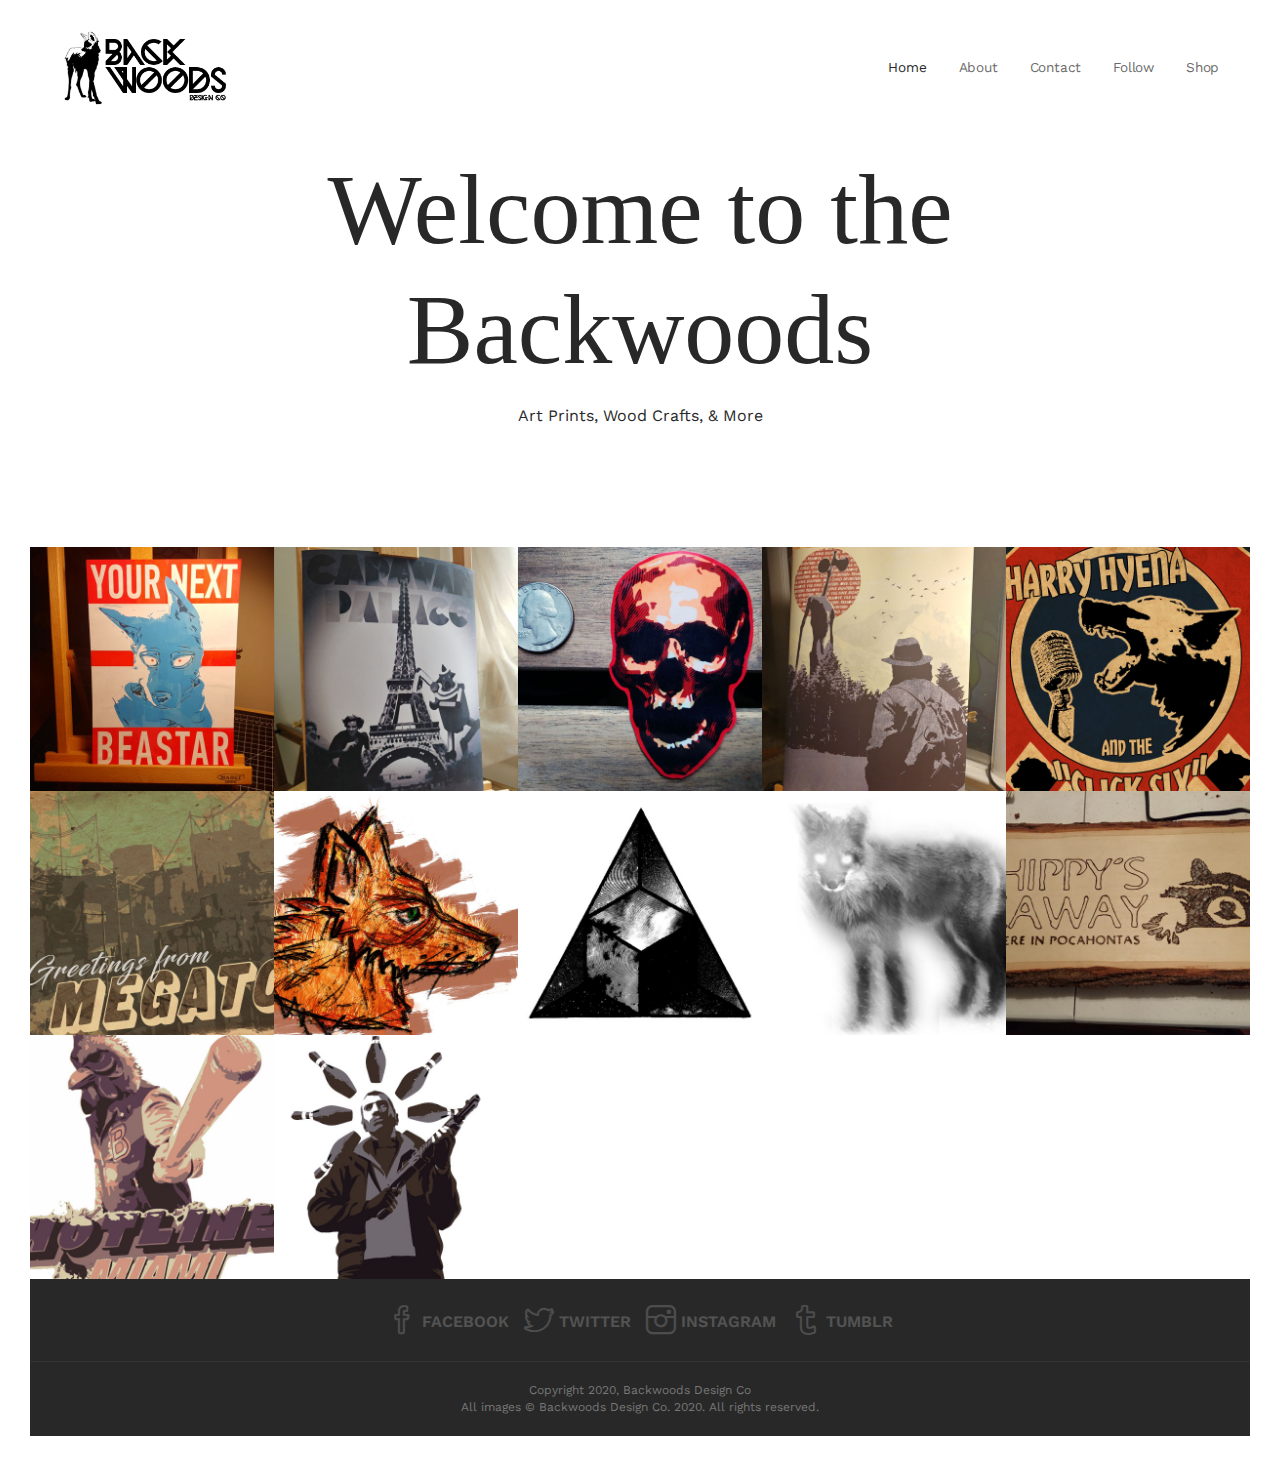
==== index.html @ 0b01169c "First Update" ====
<!DOCTYPE html>
<html lang="en-US">
  <head>
    <meta charset="UTF-8">
    <meta name="viewport" content="width=device-width, initial-scale=1.0" />
    <title>Backwoods Design Co</title>
    <link rel="stylesheet" href="css/components.css">
    <link rel="stylesheet" href="css/icons.css">
    <link rel="stylesheet" href="css/responsee.css">
    <link rel="stylesheet" href="owl-carousel/owl.carousel.css">
    <link rel="stylesheet" href="owl-carousel/owl.theme.css">
    <link rel="stylesheet" href="css/lightcase.css">
    <!-- CUSTOM STYLE -->      
    <link rel="stylesheet" href="css/template-style.css">
    <link href="https://fonts.googleapis.com/css?family=Work+Sans:100,400,600,900&subset=latin-ext" rel="stylesheet"> 
    <script type="text/javascript" src="js/jquery-1.8.3.min.js"></script>
    <script type="text/javascript" src="js/jquery-ui.min.js"></script>      
  </head>

  <body class="size-1140">
  	
    <div id="page-wrapper">
      <!-- HEADER -->
      <header role="banner" class="position-absolute margin-top-30 margin-m-top-0 margin-s-top-0">    
        <!-- Top Navigation -->
        <nav class="background-transparent background-transparent-hightlight full-width sticky">
          <div class="s-12 l-2">
            <a href="index.html" class="logo">
              <!-- Logo version before sticky nav -->
              <img src="img/logo-dark.png" alt="BackwoodsLogo" class="logo-before">
              <!-- Logo version after sticky nav -->
              <img class="logo-after" src="img/logo-dark.png" alt="">
            </a>
          </div>
          <div class="s-12 l-10">
            <div class="top-nav right">
              <p class="nav-text"></p>
              <ul class="right chevron">
                <li><a href="index.html">Home</a></li>
                <li><a href="about-us.html">About</a></li>             
                <li><a href="contact.html">Contact</a></li>
				 <li><a href="https://www.instagram.com/intothebackwood/">Follow</a></li>
				 <li><a href="https://www.etsy.com/shop/intothebackwood">Shop</a></li>
              </ul>
            </div>
          </div>  
        </nav>
      </header>
      
      <!-- MAIN -->
      <main role="main">
        <!-- Content -->
        <article>
          <header class="section background-white">
            <div class="line text-center">
              <h1 class="text-dark text-s-size-30 text-m-size-40 text-l-size-headline text-thin text-line-height-1">Welcome to the Backwoods</h1>
              <p class="margin-bottom-0 text-size-16 text-dark">Art Prints, Wood Crafts, & More <br></p>
            </div>  
          </header>
          <div class="background-white full-width"> 
            <div class="s-12 m-6 l-five">
              <a class="image-with-hover-overlay image-hover-zoom" href="/" title="Portfolio Image">
                <div class="image-hover-overlay background-primary"> 
                  <div class="image-hover-overlay-content text-center padding-2x">
                    <h3 class="text-white text-size-20 margin-bottom-10">Legosi For Beastar</h3>
                    <p class="text-white text-size-14 margin-bottom-20">Completed after I started reading the beastars manga, this print was based off of the heavily posterized styles of political campaign posters.</p>  
                  </div> 
                </div> 
                <img class="full-img" src="img/portfolio/thumb-01.jpg" alt=""/>
              </a>	
            </div>
            <div class="s-12 m-6 l-five">
              <a class="image-with-hover-overlay image-hover-zoom" href="/" title="Portfolio Image">
                <div class="image-hover-overlay background-primary"> 
                  <div class="image-hover-overlay-content text-center padding-2x">
                    <h3 class="text-white text-size-20 margin-bottom-10">Running From The Robot</h3>
                    <p class="text-white text-size-14 margin-bottom-20">Created after seeing Caravan Palace live in Chicago.</p>  
                  </div> 
                </div> 
                <img class="full-img" src="img/portfolio/thumb-02.jpg" alt=""/>
              </a>	
            </div>
            <div class="s-12 m-6 l-five">
              <a class="image-with-hover-overlay image-hover-zoom" href="/" title="Portfolio Image">
                <div class="image-hover-overlay background-primary"> 
                  <div class="image-hover-overlay-content text-center padding-2x">
                    <h3 class="text-white text-size-20 margin-bottom-10">Zed The Dead Red Skeleton Head</h3>
                    <p class="text-white text-size-14 margin-bottom-20">The rhymes really hurt. A combination of linocut and posterized styles.</p>                  
                  </div> 
                </div> 
                <img class="full-img" src="img/portfolio/thumb-03.jpg" alt=""/>
              </a>	
            </div>
            <div class="s-12 m-6 l-five">
              <a class="image-with-hover-overlay image-hover-zoom" href="/" title="Portfolio Image">
                <div class="image-hover-overlay background-primary"> 
                  <div class="image-hover-overlay-content text-center padding-2x">
                    <h3 class="text-white text-size-20 margin-bottom-10">An Unforunate Encounter</h3>
                    <p class="text-white text-size-14 margin-bottom-20">After seeing a post about Sirenhead, I dove into the lore that the fans had created around him.</p>  
                  </div> 
                </div> 
                <img class="full-img" src="img/portfolio/thumb-04.jpg" alt=""/>
              </a>	
            </div>
            <div class="s-12 m-6 l-five">
              <a class="image-with-hover-overlay image-hover-zoom" href="/" title="Portfolio Image">
                <div class="image-hover-overlay background-primary"> 
                  <div class="image-hover-overlay-content text-center padding-2x">
                    <h3 class="text-white text-size-20 margin-bottom-10">Harry Hyena Poster</h3>
                    <p class="text-white text-size-14 margin-bottom-20">Based on a fictional band from a comic, this poster advertises Harry and the boys.</p>  
                  </div> 
                </div> 
                <img class="full-img" src="img/portfolio/thumb-05.jpg" alt=""/>
              </a>	
            </div>
            <div class="s-12 m-6 l-five">
              <a class="image-with-hover-overlay image-hover-zoom" href="/" title="Portfolio Image">
                <div class="image-hover-overlay background-primary"> 
                  <div class="image-hover-overlay-content text-center padding-2x">
                    <h3 class="text-white text-size-20 margin-bottom-10">Fallout Postcard Series</h3>
                    <p class="text-white text-size-14 margin-bottom-20">A series of post cards based around locations in Fallout 3.</p>  
                  </div> 
                </div> 
                <img class="full-img" src="img/portfolio/thumb-06.jpg" alt=""/>
              </a>	
            </div>
            <div class="s-12 m-6 l-five">
              <a class="image-with-hover-overlay image-hover-zoom" href="/" title="Portfolio Image">
                <div class="image-hover-overlay background-primary"> 
                  <div class="image-hover-overlay-content text-center padding-2x">
                    <h3 class="text-white text-size-20 margin-bottom-10">Painted Fox</h3>
                    <p class="text-white text-size-14 margin-bottom-20">An experimental piece done with digital brushes in photoshop.</p>  
                  </div> 
                </div> 
                <img class="full-img" src="img/portfolio/thumb-07.jpg" alt=""/>
              </a>	
            </div>
            <div class="s-12 m-6 l-five">
              <a class="image-with-hover-overlay image-hover-zoom" href="/" title="Portfolio Image">
                <div class="image-hover-overlay background-primary"> 
                  <div class="image-hover-overlay-content text-center padding-2x">
                    <h3 class="text-white text-size-20 margin-bottom-10">Gate To The Galaxy</h3>
                    <p class="text-white text-size-14 margin-bottom-20">An experimental piece that was more of a project to test out different digital effects.</p>  
                  </div> 
                </div> 
                <img class="full-img" src="img/portfolio/thumb-08.jpg" alt=""/>
              </a>	
            </div>
            <div class="s-12 m-6 l-five">
              <a class="image-with-hover-overlay image-hover-zoom" href="/" title="Portfolio Image">
                <div class="image-hover-overlay background-primary"> 
                  <div class="image-hover-overlay-content text-center padding-2x">
                    <h3 class="text-white text-size-20 margin-bottom-10">The Watcher</h3>
                    <p class="text-white text-size-14 margin-bottom-20">A double exposure print created with the most mischevious of canids.</p>  
                  </div> 
                </div> 
                <img class="full-img" src="img/portfolio/thumb-09.jpg" alt=""/>
              </a>	
            </div>
            <div class="s-12 m-6 l-five">
              <a class="image-with-hover-overlay image-hover-zoom" href="/" title="Portfolio Image">
                <div class="image-hover-overlay background-primary"> 
                  <div class="image-hover-overlay-content text-center padding-2x">
                    <h3 class="text-white text-size-20 margin-bottom-10">Shippy's Hideaway</h3>
                    <p class="text-white text-size-14 margin-bottom-20">Woodburning, bark paneling, and a cute raccoon.</p>  
                  </div> 
                </div> 
                <img class="full-img" src="img/portfolio/thumb-10.jpg" alt=""/>
              </a>	
            </div>
            <div class="s-12 m-6 l-five">
              <a class="image-with-hover-overlay image-hover-zoom" href="/" title="Portfolio Image">
                <div class="image-hover-overlay background-primary"> 
                  <div class="image-hover-overlay-content text-center padding-2x">
                    <h3 class="text-white text-size-20 margin-bottom-10">Hotline Miami Project</h3>
                    <p class="text-white text-size-14 margin-bottom-20">This is a WIP.</p>  
                  </div> 
                </div> 
                <img class="full-img" src="img/portfolio/thumb-11.jpg" alt=""/>
              </a>	
            </div>
            <div class="s-12 m-6 l-five">
              <a class="image-with-hover-overlay image-hover-zoom" href="/" title="Portfolio Image">
                <div class="image-hover-overlay background-primary"> 
                  <div class="image-hover-overlay-content text-center padding-2x">
                    <h3 class="text-white text-size-20 margin-bottom-10">Cousin Niko</h3>
                    <p class="text-white text-size-14 margin-bottom-20">Originally created as an avatar for a friend.</p>  
                  </div> 
                </div> 
                <img class="full-img" src="img/portfolio/thumb-12.jpg" alt=""/>
              </a>	
            </div>
			  <!--
            <div class="s-12 m-6 l-five">
              <a class="image-with-hover-overlay image-hover-zoom" href="/" title="Portfolio Image">
                <div class="image-hover-overlay background-primary"> 
                  <div class="image-hover-overlay-content text-center padding-2x">
                    <h3 class="text-white text-size-20 margin-bottom-10">Reference Title</h3>
                    <p class="text-white text-size-14 margin-bottom-20">Duis autem vel eum iriure dolor in hendrerit in vulputate velit esse molestie. Lorem ipsum dolor sit amet, consectetuer adipiscing elit, sed diam nonummy nibh euismod.</p>  
                  </div> 
                </div> 
                <img class="full-img" src="img/portfolio/thumb-01.jpg" alt=""/>
              </a>	
            </div>
            <div class="s-12 m-6 l-five">
              <a class="image-with-hover-overlay image-hover-zoom" href="/" title="Portfolio Image">
                <div class="image-hover-overlay background-primary"> 
                  <div class="image-hover-overlay-content text-center padding-2x">
                    <h3 class="text-white text-size-20 margin-bottom-10">Reference Title</h3>
                    <p class="text-white text-size-14 margin-bottom-20">Duis autem vel eum iriure dolor in hendrerit in vulputate velit esse molestie. Lorem ipsum dolor sit amet, consectetuer adipiscing elit, sed diam nonummy nibh euismod.</p>  
                  </div> 
                </div> 
                <img class="full-img" src="img/portfolio/thumb-02.jpg" alt=""/>
              </a>	
            </div>
            <div class="s-12 m-6 l-five">
              <a class="image-with-hover-overlay image-hover-zoom" href="/" title="Portfolio Image">
                <div class="image-hover-overlay background-primary"> 
                  <div class="image-hover-overlay-content text-center padding-2x">
                    <h3 class="text-white text-size-20 margin-bottom-10">Reference Title</h3>
                    <p class="text-white text-size-14 margin-bottom-20">Duis autem vel eum iriure dolor in hendrerit in vulputate velit esse molestie. Lorem ipsum dolor sit amet, consectetuer adipiscing elit, sed diam nonummy nibh euismod.</p>  
                  </div> 
                </div> 
                <img class="full-img" src="img/portfolio/thumb-03.jpg" alt=""/>
              </a>	
            </div> -->
          </div>  
        </article>
      </main>
      
      <!-- FOOTER -->
      <footer>
        <!-- Contact Us -->
		  <div class="background-dark padding text-center footer-social">
          <a class="margin-right-10" target="_blank" href="https://www.facebook.com/intothebackwood"><i class="icon-sli-social-facebook text-size-30"></i> <span class="text-strong text-white hide-s hide-m">FACEBOOK</span></a>
          <a class="margin-right-10" target="_blank" href="https://twitter.com/intothebackwood"><i class="icon-sli-social-twitter text-size-30"></i> <span class="text-strong text-white hide-s hide-m">TWITTER</span></a>
          <a class="margin-right-10" target="_blank" href="https://www.instagram.com/intothebackwood/"><i class="icon-sli-social-instagram text-size-30"></i> <span class="text-strong text-white hide-s hide-m">INSTAGRAM</span></a>
          <a target="_blank" href="https://intothebackwood.tumblr.com/"><i class="icon-sli-social-tumblr text-size-30"></i> <span class="text-strong text-white hide-s hide-m">TUMBLR</span></a>                                                                         
        </div>
        <!-- Main Footer -->
        
        <hr class="break margin-top-bottom-0" style="border-color: rgba(0, 0, 0, 0.80);">
        
        <!-- Bottom Footer -->
        <section class="padding background-dark full-width">
          <div class="text-center">
            <p class="text-size-12">Copyright 2020, Backwoods Design Co</p>
            <p class="text-size-12">All images © Backwoods Design Co. 2020. All rights reserved.</p>
          </div>
        </section>
      </footer>
    </div>
    <script type="text/javascript" src="js/responsee.js"></script>
    <script type="text/javascript" src="js/jquery.events.touch.js"></script>
    <script type="text/javascript" src="owl-carousel/owl.carousel.js"></script>
    <script type="text/javascript" src="js/template-scripts.js"></script> 
  </body>
</html>
---- css/components.css ----
/*
 * Components CSS - v5 - 2016-07-08
 * https://www.myresponsee.com
 * Copyright 2018, Vision Design - graphic zoo
 * Free to use under the MIT license.
*/
/* Tabs */
.tab-item {
  background: none repeat scroll 0 0 #fff;
  display: none;
  padding: 1.25rem 0;
}
.tab-item.tab-active {
  display: block;
}
.tab-content > .tab-label {
  display: none;
}
.tab-nav > .tab-label {
  float:left;
}
a.tab-label, a.tab-label:link, a.tab-label:visited, a.tab-label:hover {
  background: none repeat scroll 0 0 #262626;
  color: #fff;
  margin-right: 1px;
  padding: 0.625rem 1.25rem;
  transition: background 0.20s linear 0s;
  -o-transition: background 0.20s linear 0s;
  -ms-transition: background 0.20s linear 0s;
  -moz-transition: background 0.20s linear 0s;
  -webkit-transition: background 0.20s linear 0s;
}
a.tab-label:hover,a.tab-label.active-btn {
  background: none repeat scroll 0 0 #999;
}
.tab-label.active-btn {
  cursor: default;
}
.tab-content {
  text-align: left;
}
@media screen and (max-width:768px) {    
  .tab-nav > .tab-label {
    margin: 0.5px 0;
    width: 100%;
  }
}
/* Custom forms */
form.customform input, form.customform select, form.customform textarea, form.customform button {
 font-size:0.9rem;
 font-family:inherit;
 margin-bottom:1.25rem;
} 
form.customform input, form.customform select {height: 2.7rem;}
form.customform input, form.customform textarea, form.customform select { 
 background: none repeat scroll 0 0 #F5F5F5;
 transition: background 0.20s linear 0s;
 -o-transition: background 0.20s linear 0s;
 -ms-transition: background 0.20s linear 0s;
 -moz-transition: background 0.20s linear 0s;
 -webkit-transition: background 0.20s linear 0s;
}
form.customform input:hover, form.customform textarea:hover, form.customform select:hover, form.customform input:focus, form.customform textarea:focus, form.customform select:focus {background: none repeat scroll 0 0 #fff;}
form.customform input, form.customform textarea, form.customform select {
 background: none repeat scroll 0 0 #F5F5F5;
 border: 1px solid #E0E0E0;
 padding: 0.625rem;
 width: 100%;
}
form.customform input[type="file"] {
 border: 1px solid #E0E0E0;
 height: auto;
 max-height: 2.7rem;
 min-height: 2.7rem;
 padding: 0.4rem;
 width: 100%;
}
form.customform input[type="radio"], form.customform input[type="checkbox"] {
 margin-right: 0.625rem;
 width:auto;
 padding:0;
 height:auto;
}
form.customform option {padding: 0.625rem;}
form.customform select[multiple="multiple"] {height: auto;}
form.customform button {
 width: 100%;
 background: none repeat scroll 0 0 #152732;
 border: 0 none;
 color: #fff;
 height: 2.7rem;
 padding: 0.625rem;
 cursor:pointer;
 width: 100%;
 transition: background 0.20s linear 0s;
 -o-transition: background 0.20s linear 0s;
 -ms-transition: background 0.20s linear 0s;
 -moz-transition: background 0.20s linear 0s;
 -webkit-transition: background 0.20s linear 0s;
}
/* Tooltip */
a.tooltip-container,.tooltip-container {
  border-bottom:1px dotted;
  border-bottom-color: color;
  cursor: help;
  font-weight: 600;
}
a .tooltip-content,.tooltip-content {
  background: #152732 none repeat scroll 0 0;
  color: #fff!important;
  border-radius: 3px;
  display: none;
  font-size: 0.8rem;
  font-weight: normal;
  line-height: 1.3rem;
  margin-top: -1.25rem;
  max-width: 300px;
  padding: 0.625rem;
  position: absolute;
  z-index: 10;
}
.tooltip-content::after {
  border-left: 9px solid transparent;
  border-right: 9px solid transparent;
  border-top: 7px solid #152732;
  bottom: -5px;
  clear: both;
  content: "";
  height: 0;
  left: 50%;
  margin-left: -5px;
  position: absolute;
  width: 0;
}
a.tooltip-content.tooltip-bottom,.tooltip-content.tooltip-bottom {
  margin-top: 1.25rem;
}
.tooltip-content.tooltip-bottom::after {
  border-left: 9px solid transparent;
  border-right: 9px solid transparent;
  border-top: 0;
  border-bottom: 7px solid #152732;
  top: -5px;
}
/* Buttons */
.button,a.button,a.button:link,a.button:active,a.button:visited {
  background: #777 none repeat scroll 0 0;
  border: 0;
  color: #fff;
  cursor: pointer;
  display: inline-block;
  font-size: 0.85rem;
  padding: 0.825rem 1rem;
  text-align: center;
  transition: all 0.20s linear 0s;
  -o-transition: all 0.20s linear 0s;
  -ms-transition: all 0.20s linear 0s;
  -moz-transition: all 0.20s linear 0s;
  -webkit-transition: all 0.20s linear 0s;
}
.button.rounded-btn {
  border-radius: 4px;
}
.button.rounded-full-btn {
  border-radius: 100px;
}
.button:hover {box-shadow: 0 0 10px 100px rgba(255,255,255,0.15) inset;}
.button.secondary-btn,a.button.secondary-btn,a.button.secondary-btn:link,a.button.secondary-btn:active,a.button.secondary-btn:visited {
  background: #444 none repeat scroll 0 0;
}
.button.cancel-btn,a.button.cancel-btn,a.button.cancel-btn:link,a.button.cancel-btn:active,a.button.cancel-btn:visited {
  background: #dc003a none repeat scroll 0 0;
}
.button.submit-btn,a.button.submit-btn,a.button.submit-btn:link,a.button.submit-btn:active,a.button.submit-btn:visited {
  background: #b4bf04 none repeat scroll 0 0;
}
.button.reload-btn,a.button.reload-btn,a.button.reload-btn:link,a.button.reload-btn:active,a.button.reload-btn:visited {
  background: #ff9800 none repeat scroll 0 0;
}
.button.disabled-btn {
  cursor: not-allowed!important;
  opacity: 0.2;
}
.button i {
  background: rgba(0, 0, 0, 0.1) none repeat scroll 0 0;
  border-radius: 27px;
  color: #fff!important;
  display: inline-block;
  font-size: 0.8rem;
  height: 27px;
  line-height: 27px;
  margin-right: 5px;
  width: 27px;
  transition: all 0.20s linear 0s;
  -o-transition: all 0.20s linear 0s;
  -ms-transition: all 0.20s linear 0s;
  -moz-transition: all 0.20s linear 0s;
  -webkit-transition: all 0.20s linear 0s;
}
.button:hover > i {
  background: rgba(0, 0, 0, 0.06) none repeat scroll 0 0;
}
---- css/icons.css ----
/* Icon font - MFG labs */
@font-face {
  font-family: 'mfg';
    src: url('../font/mfglabsiconset-webfont.eot');
    src: url('../font/mfglabsiconset-webfont.svg#mfg_labs_iconsetregular') format('svg'),
   		   url('../font/mfglabsiconset-webfont.eot?#iefix') format('embedded-opentype'),
         url('../font/mfglabsiconset-webfont.woff') format('woff'),
         url('../font/mfglabsiconset-webfont.ttf') format('truetype');
    font-weight: normal;
    font-style: normal;
}

.icon-cloud,
.icon-at,
.icon-plus,
.icon-minus,
.icon-arrow_up,
.icon-arrow_down,
.icon-arrow_right,
.icon-arrow_left,
.icon-chevron_down,
.icon-chevron_up,
.icon-chevron_right,
.icon-chevron_left,
.icon-reorder,
.icon-list,
.icon-reorder_square,
.icon-reorder_square_line,
.icon-coverflow,
.icon-coverflow_line,
.icon-pause,
.icon-play,
.icon-step_forward,
.icon-step_backward,
.icon-fast_forward,
.icon-fast_backward,
.icon-cloud_upload,
.icon-cloud_download,
.icon-data_science,
.icon-data_science_black,
.icon-globe,
.icon-globe_black,
.icon-math_ico,
.icon-math,
.icon-math_black,
.icon-paperplane_ico,
.icon-paperplane,
.icon-paperplane_black,
.icon-color_balance,
.icon-star,
.icon-star_half,
.icon-star_empty,
.icon-star_half_empty,
.icon-reload,
.icon-heart,
.icon-heart_broken,
.icon-hashtag,
.icon-reply,
.icon-retweet,
.icon-signin,
.icon-signout,
.icon-download,
.icon-upload,
.icon-placepin,
.icon-display_screen,
.icon-tablet,
.icon-smartphone,
.icon-connected_object,
.icon-lock,
.icon-unlock,
.icon-camera,
.icon-isight,
.icon-video_camera,
.icon-random,
.icon-message,
.icon-discussion,
.icon-calendar,
.icon-ringbell,
.icon-movie,
.icon-mail,
.icon-pen,
.icon-settings,
.icon-measure,
.icon-vector,
.icon-vector_pen,
.icon-mute_on,
.icon-mute_off,
.icon-home,
.icon-sheet,
.icon-arrow_big_right,
.icon-arrow_big_left,
.icon-arrow_big_down,
.icon-arrow_big_up,
.icon-dribbble_circle,
.icon-dribbble,
.icon-facebook_circle,
.icon-facebook,
.icon-git_circle_alt,
.icon-git_circle,
.icon-git,
.icon-octopus,
.icon-twitter_circle,
.icon-twitter,
.icon-google_plus_circle,
.icon-google_plus,
.icon-linked_in_circle,
.icon-linked_in,
.icon-instagram,
.icon-instagram_circle,
.icon-mfg_icon,
.icon-xing,
.icon-xing_circle,
.icon-mfg_icon_circle,
.icon-user,
.icon-user_male,
.icon-user_female,
.icon-users,
.icon-file_open,
.icon-file_close,
.icon-file_alt,
.icon-file_close_alt,
.icon-attachment,
.icon-check,
.icon-cross_mark,
.icon-cancel_circle,
.icon-check_circle,
.icon-magnifying,
.icon-inbox,
.icon-clock,
.icon-stopwatch,
.icon-hourglass,
.icon-trophy,
.icon-unlock_alt,
.icon-lock_alt,
.icon-arrow_doubled_right,
.icon-arrow_doubled_left,
.icon-arrow_doubled_down,
.icon-arrow_doubled_up,
.icon-link,
.icon-warning,
.icon-warning_alt,
.icon-magnifying_plus,
.icon-magnifying_minus,
.icon-white_question,
.icon-black_question,
.icon-stop,
.icon-share,
.icon-eye,
.icon-trash_can,
.icon-hard_drive,
.icon-information_black,
.icon-information_white,
.icon-printer,
.icon-letter,
.icon-soundcloud,
.icon-soundcloud_circle,
.icon-anchor,
.icon-female_sign,
.icon-male_sign,
.icon-joystick,
.icon-high_voltage,
.icon-fire,
.icon-newspaper,
.icon-chart,
.icon-spread,
.icon-spinner_1,
.icon-spinner_2,
.icon-chart_alt,
.icon-label,
.icon-brush,
.icon-refresh,
.icon-node,
.icon-node_2,
.icon-node_3,
.icon-link_2_nodes,
.icon-link_3_nodes,
.icon-link_loop_nodes,
.icon-node_size,
.icon-node_color,
.icon-layout_directed,
.icon-layout_radial,
.icon-layout_hierarchical,
.icon-node_link_direction,
.icon-node_link_short_path,
.icon-node_cluster,
.icon-display_graph,
.icon-node_link_weight,
.icon-more_node_links,
.icon-node_shape,
.icon-node_icon,
.icon-node_text,
.icon-node_link_text,
.icon-node_link_color,
.icon-node_link_shape,
.icon-credit_card,
.icon-disconnect,
.icon-graph,
.icon-new_user {
  font-family: 'mfg';
  font-style: normal;
  font-variant: normal;
  font-weight: normal;
  color:#e3e3e3;
  speak: none; 
  text-transform: none;
  /* Better Font Rendering =========== */
  -webkit-font-smoothing: antialiased;
  -moz-osx-font-smoothing: grayscale;
}
.icon2x {font-size: 2rem;}
.icon3x {font-size: 3rem;}

.icon-cloud:before { content: "\2601"; }
.icon-at:before { content: "\0040"; }
.icon-plus:before { content: "\002B"; }
.icon-minus:before { content: "\2212"; }
.icon-arrow_up:before { content: "\2191"; }
.icon-arrow_down:before { content: "\2193"; }
.icon-arrow_right:before { content: "\2192"; }
.icon-arrow_left:before { content: "\2190"; }
.icon-chevron_down:before { content: "\f004"; }
.icon-chevron_up:before { content: "\f005"; }
.icon-chevron_right:before { content: "\f006"; }
.icon-chevron_left:before { content: "\f007"; }
.icon-reorder:before { content: "\f008"; }
.icon-list:before { content: "\f009"; }
.icon-reorder_square:before { content: "\f00a"; }
.icon-reorder_square_line:before { content: "\f00b"; }
.icon-coverflow:before { content: "\f00c"; }
.icon-coverflow_line:before { content: "\f00d"; }
.icon-pause:before { content: "\f00e"; }
.icon-play:before { content: "\f00f"; }
.icon-step_forward:before { content: "\f010"; }
.icon-step_backward:before { content: "\f011"; }
.icon-fast_forward:before { content: "\f012"; }
.icon-fast_backward:before { content: "\f013"; }
.icon-cloud_upload:before { content: "\f014"; }
.icon-cloud_download:before { content: "\f015"; }
.icon-data_science:before { content: "\f016"; }
.icon-data_science_black:before { content: "\f017"; }
.icon-globe:before { content: "\f018"; }
.icon-globe_black:before { content: "\f019"; }
.icon-math_ico:before { content: "\f01a"; }
.icon-math:before { content: "\f01b"; }
.icon-math_black:before { content: "\f01c"; }
.icon-paperplane_ico:before { content: "\f01d"; }
.icon-paperplane:before { content: "\f01e"; }
.icon-paperplane_black:before { content: "\f01f"; }
.icon-color_balance:before { content: "\f020"; }
.icon-star:before { content: "\2605"; }
.icon-star_half:before { content: "\f022"; }
.icon-star_empty:before { content: "\2606"; }
.icon-star_half_empty:before { content: "\f024"; }
.icon-reload:before { content: "\f025"; }
.icon-heart:before { content: "\2665"; }
.icon-heart_broken:before { content: "\f028"; }
.icon-hashtag:before { content: "\f029"; }
.icon-reply:before { content: "\f02a"; }
.icon-retweet:before { content: "\f02b"; }
.icon-signin:before { content: "\f02c"; }
.icon-signout:before { content: "\f02d"; }
.icon-download:before { content: "\f02e"; }
.icon-upload:before { content: "\f02f"; }
.icon-placepin:before { content: "\f031"; }
.icon-display_screen:before { content: "\f032"; }
.icon-tablet:before { content: "\f033"; }
.icon-smartphone:before { content: "\f034"; }
.icon-connected_object:before { content: "\f035"; }
.icon-lock:before { content: "\F512"; }
.icon-unlock:before { content: "\F513"; }
.icon-camera:before { content: "\F4F7"; }
.icon-isight:before { content: "\f039"; }
.icon-video_camera:before { content: "\f03a"; }
.icon-random:before { content: "\f03b"; }
.icon-message:before { content: "\F4AC"; }
.icon-discussion:before { content: "\f03d"; }
.icon-calendar:before { content: "\F4C5"; }
.icon-ringbell:before { content: "\f03f"; }
.icon-movie:before { content: "\f040"; }
.icon-mail:before { content: "\2709"; }
.icon-pen:before { content: "\270F"; }
.icon-settings:before { content: "\9881"; }
.icon-measure:before { content: "\f044"; }
.icon-vector:before { content: "\f045"; }
.icon-vector_pen:before { content: "\2712"; }
.icon-mute_on:before { content: "\f047"; }
.icon-mute_off:before { content: "\f048"; }
.icon-home:before { content: "\2302"; }
.icon-sheet:before { content: "\f04a"; }
.icon-arrow_big_right:before { content: "\21C9"; }
.icon-arrow_big_left:before { content: "\21C7"; }
.icon-arrow_big_down:before { content: "\21CA"; }
.icon-arrow_big_up:before { content: "\21C8"; }
.icon-dribbble_circle:before { content: "\f04f"; }
.icon-dribbble:before { content: "\f050"; }
.icon-facebook_circle:before { content: "\f051"; }
.icon-facebook:before { content: "\f052"; }
.icon-git_circle_alt:before { content: "\f053"; }
.icon-git_circle:before { content: "\f054"; }
.icon-git:before { content: "\f055"; }
.icon-octopus:before { content: "\f056"; }
.icon-twitter_circle:before { content: "\f057"; }
.icon-twitter:before { content: "\f058"; }
.icon-google_plus_circle:before { content: "\f059"; }
.icon-google_plus:before { content: "\f05a"; }
.icon-linked_in_circle:before { content: "\f05b"; }
.icon-linked_in:before { content: "\f05c"; }
.icon-instagram:before { content: "\f05d"; }
.icon-instagram_circle:before { content: "\f05e"; }
.icon-mfg_icon:before { content: "\f05f"; }
.icon-xing:before { content: "\F532"; }
.icon-xing_circle:before { content: "\F533"; }
.icon-mfg_icon_circle:before { content: "\f060"; }
.icon-user:before { content: "\f061"; }
.icon-user_male:before { content: "\f062"; }
.icon-user_female:before { content: "\f063"; }
.icon-users:before { content: "\f064"; }
.icon-file_open:before { content: "\F4C2"; }
.icon-file_close:before { content: "\f067"; }
.icon-file_alt:before { content: "\f068"; }
.icon-file_close_alt:before { content: "\f069"; }
.icon-attachment:before { content: "\f06a"; }
.icon-check:before { content: "\2713"; }
.icon-cross_mark:before { content: "\274C"; }
.icon-cancel_circle:before { content: "\F06E"; }
.icon-check_circle:before { content: "\f06d"; }
.icon-magnifying:before { content: "\F50D"; }
.icon-inbox:before { content: "\f070"; }
.icon-clock:before { content: "\23F2"; }
.icon-stopwatch:before { content: "\23F1"; }
.icon-hourglass:before { content: "\231B"; }
.icon-trophy:before { content: "\f074"; }
.icon-unlock_alt:before { content: "\F075"; }
.icon-lock_alt:before { content: "\F510"; }
.icon-arrow_doubled_right:before { content: "\21D2"; }
.icon-arrow_doubled_left:before { content: "\21D0"; }
.icon-arrow_doubled_down:before { content: "\21D3"; }
.icon-arrow_doubled_up:before { content: "\21D1"; }
.icon-link:before { content: "\f07B"; }
.icon-warning:before { content: "\2757"; }
.icon-warning_alt:before { content: "\2755"; }
.icon-magnifying_plus:before { content: "\f07E"; }
.icon-magnifying_minus:before { content: "\f07F"; }
.icon-white_question:before { content: "\2754"; }
.icon-black_question:before { content: "\2753"; }
.icon-stop:before { content: "\f080"; }
.icon-share:before { content: "\f081"; }
.icon-eye:before { content: "\f082"; }
.icon-trash_can:before { content: "\f083"; }
.icon-hard_drive:before { content: "\f084"; }
.icon-information_black:before { content: "\f085"; }
.icon-information_white:before { content: "\f086"; }
.icon-printer:before { content: "\f087"; }
.icon-letter:before { content: "\f088"; }
.icon-soundcloud:before { content: "\f089"; }
.icon-soundcloud_circle:before { content: "\f08A"; }
.icon-anchor:before { content: "\2693"; }
.icon-female_sign:before { content: "\2640"; }
.icon-male_sign:before { content: "\2642"; }
.icon-joystick:before { content: "\F514"; }
.icon-high_voltage:before { content: "\26A1"; }
.icon-fire:before { content: "\F525"; }
.icon-newspaper:before { content: "\F4F0"; }
.icon-chart:before { content: "\F526"; }
.icon-spread:before { content: "\F527"; }
.icon-spinner_1:before { content: "\F528"; }
.icon-spinner_2:before { content: "\F529"; }
.icon-chart_alt:before { content: "\F530"; }
.icon-label:before { content: "\F531"; }
.icon-brush:before { content: "\E000"; }
.icon-refresh:before { content: "\E001"; }
.icon-node:before { content: "\E002"; }
.icon-node_2:before { content: "\E003"; }
.icon-node_3:before { content: "\E004"; }
.icon-link_2_nodes:before { content: "\E005"; }
.icon-link_3_nodes:before { content: "\E006"; }
.icon-link_loop_nodes:before { content: "\E007"; }
.icon-node_size:before { content: "\E008"; }
.icon-node_color:before { content: "\E009"; }
.icon-layout_directed:before { content: "\E010"; }
.icon-layout_radial:before { content: "\E011"; }
.icon-layout_hierarchical:before { content: "\E012"; }
.icon-node_link_direction:before { content: "\E013"; }
.icon-node_link_short_path:before { content: "\E014"; }
.icon-node_cluster:before { content: "\E015"; }
.icon-display_graph:before { content: "\E016"; }
.icon-node_link_weight:before { content: "\E017"; }
.icon-more_node_links:before { content: "\E018"; }
.icon-node_shape:before { content: "\E00A"; }
.icon-node_icon:before { content: "\E00B"; }
.icon-node_text:before { content: "\E00C"; }
.icon-node_link_text:before { content: "\E00D"; }
.icon-node_link_color:before { content: "\E00E"; }
.icon-node_link_shape:before { content: "\E00F"; }
.icon-credit_card:before { content: "\F4B3"; }
.icon-disconnect:before { content: "\F534"; }
.icon-graph:before { content: "\F535"; }
.icon-new_user:before { content: "\F536"; }


/* Icon font - Simple Line Icons */
@font-face {
  font-family: 'sli';
  src: url('../font/Simple-Line-Icons.eot?v=2.2.2');
  src: url('../font/Simple-Line-Icons.eot?v=2.2.2#iefix') format('embedded-opentype'), url('../font/Simple-Line-Icons.ttf?v=2.2.2') format('truetype'), url('../font/Simple-Line-Icons.woff2?v=2.2.2') format('woff2'), url('../font/Simple-Line-Icons.woff?v=2.2.2') format('woff'), url('../font/Simple-Line-Icons.svg?v=2.2.2#simple-line-icons') format('svg');
  font-weight: normal;
  font-style: normal;
}

.icon-sli-user,
.icon-sli-people,
.icon-sli-user-female,
.icon-sli-user-follow,
.icon-sli-user-following,
.icon-sli-user-unfollow,
.icon-sli-login,
.icon-sli-logout,
.icon-sli-emotsmile,
.icon-sli-phone,
.icon-sli-call-end,
.icon-sli-call-in,
.icon-sli-call-out,
.icon-sli-map,
.icon-sli-location-pin,
.icon-sli-direction,
.icon-sli-directions,
.icon-sli-compass,
.icon-sli-layers,
.icon-sli-menu,
.icon-sli-list,
.icon-sli-options-vertical,
.icon-sli-options,
.icon-sli-arrow-down,
.icon-sli-arrow-left,
.icon-sli-arrow-right,
.icon-sli-arrow-up,
.icon-sli-arrow-up-circle,
.icon-sli-arrow-left-circle,
.icon-sli-arrow-right-circle,
.icon-sli-arrow-down-circle,
.icon-sli-check,
.icon-sli-clock,
.icon-sli-plus,
.icon-sli-minus,
.icon-sli-close,
.icon-sli-organization,
.icon-sli-trophy,
.icon-sli-screen-smartphone,
.icon-sli-screen-desktop,
.icon-sli-plane,
.icon-sli-notebook,
.icon-sli-mustache,
.icon-sli-mouse,
.icon-sli-magnet,
.icon-sli-energy,
.icon-sli-disc,
.icon-sli-cursor,
.icon-sli-cursor-move,
.icon-sli-crop,
.icon-sli-chemistry,
.icon-sli-speedometer,
.icon-sli-shield,
.icon-sli-screen-tablet,
.icon-sli-magic-wand,
.icon-sli-hourglass,
.icon-sli-graduation,
.icon-sli-ghost,
.icon-sli-game-controller,
.icon-sli-fire,
.icon-sli-eyeglass,
.icon-sli-envelope-open,
.icon-sli-envelope-letter,
.icon-sli-bell,
.icon-sli-badge,
.icon-sli-anchor,
.icon-sli-wallet,
.icon-sli-vector,
.icon-sli-speech,
.icon-sli-puzzle,
.icon-sli-printer,
.icon-sli-present,
.icon-sli-playlist,
.icon-sli-pin,
.icon-sli-picture,
.icon-sli-handbag,
.icon-sli-globe-alt,
.icon-sli-globe,
.icon-sli-folder-alt,
.icon-sli-folder,
.icon-sli-film,
.icon-sli-feed,
.icon-sli-drop,
.icon-sli-drawer,
.icon-sli-docs,
.icon-sli-doc,
.icon-sli-diamond,
.icon-sli-cup,
.icon-sli-calculator,
.icon-sli-bubbles,
.icon-sli-briefcase,
.icon-sli-book-open,
.icon-sli-basket-loaded,
.icon-sli-basket,
.icon-sli-bag,
.icon-sli-action-undo,
.icon-sli-action-redo,
.icon-sli-wrench,
.icon-sli-umbrella,
.icon-sli-trash,
.icon-sli-tag,
.icon-sli-support,
.icon-sli-frame,
.icon-sli-size-fullscreen,
.icon-sli-size-actual,
.icon-sli-shuffle,
.icon-sli-share-alt,
.icon-sli-share,
.icon-sli-rocket,
.icon-sli-question,
.icon-sli-pie-chart,
.icon-sli-pencil,
.icon-sli-note,
.icon-sli-loop,
.icon-sli-home,
.icon-sli-grid,
.icon-sli-graph,
.icon-sli-microphone,
.icon-sli-music-tone-alt,
.icon-sli-music-tone,
.icon-sli-earphones-alt,
.icon-sli-earphones,
.icon-sli-equalizer,
.icon-sli-like,
.icon-sli-dislike,
.icon-sli-control-start,
.icon-sli-control-rewind,
.icon-sli-control-play,
.icon-sli-control-pause,
.icon-sli-control-forward,
.icon-sli-control-end,
.icon-sli-volume-1,
.icon-sli-volume-2,
.icon-sli-volume-off,
.icon-sli-calendar,
.icon-sli-bulb,
.icon-sli-chart,
.icon-sli-ban,
.icon-sli-bubble,
.icon-sli-camrecorder,
.icon-sli-camera,
.icon-sli-cloud-download,
.icon-sli-cloud-upload,
.icon-sli-envelope,
.icon-sli-eye,
.icon-sli-flag,
.icon-sli-heart,
.icon-sli-info,
.icon-sli-key,
.icon-sli-link,
.icon-sli-lock,
.icon-sli-lock-open,
.icon-sli-magnifier,
.icon-sli-magnifier-add,
.icon-sli-magnifier-remove,
.icon-sli-paper-clip,
.icon-sli-paper-plane,
.icon-sli-power,
.icon-sli-refresh,
.icon-sli-reload,
.icon-sli-settings,
.icon-sli-star,
.icon-sli-symbol-female,
.icon-sli-symbol-male,
.icon-sli-target,
.icon-sli-credit-card,
.icon-sli-paypal,
.icon-sli-social-tumblr,
.icon-sli-social-twitter,
.icon-sli-social-facebook,
.icon-sli-social-instagram,
.icon-sli-social-linkedin,
.icon-sli-social-pinterest,
.icon-sli-social-github,
.icon-sli-social-google,
.icon-sli-social-reddit,
.icon-sli-social-skype,
.icon-sli-social-dribbble,
.icon-sli-social-behance,
.icon-sli-social-foursqare,
.icon-sli-social-soundcloud,
.icon-sli-social-spotify,
.icon-sli-social-stumbleupon,
.icon-sli-social-youtube,
.icon-sli-social-dropbox {
  font-family: 'sli';
  font-style: normal;  
  font-variant: normal;
  font-weight: normal;
  color:#e3e3e3;
  speak: none;
  text-transform: none;
  /* Better Font Rendering =========== */
  -webkit-font-smoothing: antialiased;
  -moz-osx-font-smoothing: grayscale;
}
.icon-sli-user:before { content: "\e005"; }
.icon-sli-people:before { content: "\e001"; }
.icon-sli-user-female:before { content: "\e000"; }
.icon-sli-user-follow:before { content: "\e002"; }
.icon-sli-user-following:before { content: "\e003"; }
.icon-sli-user-unfollow:before { content: "\e004"; }
.icon-sli-login:before { content: "\e066"; }
.icon-sli-logout:before { content: "\e065"; }
.icon-sli-emotsmile:before { content: "\e021"; }
.icon-sli-phone:before { content: "\e600"; }
.icon-sli-call-end:before { content: "\e048"; }
.icon-sli-call-in:before { content: "\e047"; }
.icon-sli-call-out:before { content: "\e046"; }
.icon-sli-map:before { content: "\e033"; }
.icon-sli-location-pin:before { content: "\e096"; }
.icon-sli-direction:before { content: "\e042"; }
.icon-sli-directions:before { content: "\e041"; }
.icon-sli-compass:before { content: "\e045"; }
.icon-sli-layers:before { content: "\e034"; }
.icon-sli-menu:before { content: "\e601"; }
.icon-sli-list:before { content: "\e067"; }
.icon-sli-options-vertical:before { content: "\e602"; }
.icon-sli-options:before { content: "\e603"; }
.icon-sli-arrow-down:before { content: "\e604"; }
.icon-sli-arrow-left:before { content: "\e605"; }
.icon-sli-arrow-right:before { content: "\e606"; }
.icon-sli-arrow-up:before { content: "\e607"; }
.icon-sli-arrow-up-circle:before { content: "\e078"; }
.icon-sli-arrow-left-circle:before { content: "\e07a"; }
.icon-sli-arrow-right-circle:before { content: "\e079"; }
.icon-sli-arrow-down-circle:before { content: "\e07b"; }
.icon-sli-check:before { content: "\e080"; }
.icon-sli-clock:before { content: "\e081"; }
.icon-sli-plus:before { content: "\e095"; }
.icon-sli-minus:before { content: "\e615"; }
.icon-sli-close:before { content: "\e082"; }
.icon-sli-organization:before { content: "\e616"; }

.icon-sli-trophy:before { content: "\e006"; }
.icon-sli-screen-smartphone:before { content: "\e010"; }
.icon-sli-screen-desktop:before { content: "\e011"; }
.icon-sli-plane:before { content: "\e012"; }
.icon-sli-notebook:before { content: "\e013"; }
.icon-sli-mustache:before { content: "\e014"; }
.icon-sli-mouse:before { content: "\e015"; }
.icon-sli-magnet:before { content: "\e016"; }
.icon-sli-energy:before { content: "\e020"; }
.icon-sli-disc:before { content: "\e022"; }
.icon-sli-cursor:before { content: "\e06e"; }
.icon-sli-cursor-move:before { content: "\e023"; }
.icon-sli-crop:before { content: "\e024"; }
.icon-sli-chemistry:before { content: "\e026"; }
.icon-sli-speedometer:before { content: "\e007"; }
.icon-sli-shield:before { content: "\e00e"; }
.icon-sli-screen-tablet:before { content: "\e00f"; }
.icon-sli-magic-wand:before { content: "\e017"; }
.icon-sli-hourglass:before { content: "\e018"; }
.icon-sli-graduation:before { content: "\e019"; }
.icon-sli-ghost:before { content: "\e01a"; }
.icon-sli-game-controller:before { content: "\e01b"; }
.icon-sli-fire:before { content: "\e01c"; }
.icon-sli-eyeglass:before { content: "\e01d"; }
.icon-sli-envelope-open:before { content: "\e01e"; }
.icon-sli-envelope-letter:before { content: "\e01f"; }
.icon-sli-bell:before { content: "\e027"; }
.icon-sli-badge:before { content: "\e028"; }
.icon-sli-anchor:before { content: "\e029"; }
.icon-sli-wallet:before { content: "\e02a"; }
.icon-sli-vector:before { content: "\e02b"; }
.icon-sli-speech:before { content: "\e02c"; }
.icon-sli-puzzle:before { content: "\e02d"; }
.icon-sli-printer:before { content: "\e02e"; }
.icon-sli-present:before { content: "\e02f"; }
.icon-sli-playlist:before { content: "\e030"; }
.icon-sli-pin:before { content: "\e031"; }
.icon-sli-picture:before { content: "\e032"; }
.icon-sli-handbag:before { content: "\e035"; }
.icon-sli-globe-alt:before { content: "\e036"; }
.icon-sli-globe:before { content: "\e037"; }
.icon-sli-folder-alt:before { content: "\e039"; }
.icon-sli-folder:before { content: "\e089"; }
.icon-sli-film:before { content: "\e03a"; }
.icon-sli-feed:before { content: "\e03b"; }
.icon-sli-drop:before { content: "\e03e"; }
.icon-sli-drawer:before { content: "\e03f"; }
.icon-sli-docs:before { content: "\e040"; }
.icon-sli-doc:before { content: "\e085"; }
.icon-sli-diamond:before { content: "\e043"; }
.icon-sli-cup:before { content: "\e044"; }
.icon-sli-calculator:before { content: "\e049"; }
.icon-sli-bubbles:before { content: "\e04a"; }
.icon-sli-briefcase:before { content: "\e04b"; }
.icon-sli-book-open:before { content: "\e04c"; }
.icon-sli-basket-loaded:before { content: "\e04d"; }
.icon-sli-basket:before { content: "\e04e"; }
.icon-sli-bag:before { content: "\e04f"; }
.icon-sli-action-undo:before { content: "\e050"; }
.icon-sli-action-redo:before { content: "\e051"; }
.icon-sli-wrench:before { content: "\e052"; }
.icon-sli-umbrella:before { content: "\e053"; }
.icon-sli-trash:before { content: "\e054"; }
.icon-sli-tag:before { content: "\e055"; }
.icon-sli-support:before { content: "\e056"; }
.icon-sli-frame:before { content: "\e038"; }
.icon-sli-size-fullscreen:before { content: "\e057"; }
.icon-sli-size-actual:before { content: "\e058"; }
.icon-sli-shuffle:before { content: "\e059"; }
.icon-sli-share-alt:before { content: "\e05a"; }
.icon-sli-share:before { content: "\e05b"; }
.icon-sli-rocket:before { content: "\e05c"; }
.icon-sli-question:before { content: "\e05d"; }
.icon-sli-pie-chart:before { content: "\e05e"; }
.icon-sli-pencil:before { content: "\e05f"; }
.icon-sli-note:before { content: "\e060"; }
.icon-sli-loop:before { content: "\e064"; }
.icon-sli-home:before { content: "\e069"; }
.icon-sli-grid:before { content: "\e06a"; }
.icon-sli-graph:before { content: "\e06b"; }
.icon-sli-microphone:before { content: "\e063"; }
.icon-sli-music-tone-alt:before { content: "\e061"; }
.icon-sli-music-tone:before { content: "\e062"; }
.icon-sli-earphones-alt:before { content: "\e03c"; }
.icon-sli-earphones:before { content: "\e03d"; }
.icon-sli-equalizer:before { content: "\e06c"; }
.icon-sli-like:before { content: "\e068"; }
.icon-sli-dislike:before { content: "\e06d"; }
.icon-sli-control-start:before { content: "\e06f"; }
.icon-sli-control-rewind:before { content: "\e070"; }
.icon-sli-control-play:before { content: "\e071"; }
.icon-sli-control-pause:before { content: "\e072"; }
.icon-sli-control-forward:before { content: "\e073"; }
.icon-sli-control-end:before { content: "\e074"; }
.icon-sli-volume-1:before { content: "\e09f"; }
.icon-sli-volume-2:before { content: "\e0a0"; }
.icon-sli-volume-off:before { content: "\e0a1"; }
.icon-sli-calendar:before { content: "\e075"; }
.icon-sli-bulb:before { content: "\e076"; }
.icon-sli-chart:before { content: "\e077"; }
.icon-sli-ban:before { content: "\e07c"; }
.icon-sli-bubble:before { content: "\e07d"; }
.icon-sli-camrecorder:before { content: "\e07e"; }
.icon-sli-camera:before { content: "\e07f"; }
.icon-sli-cloud-download:before { content: "\e083"; }
.icon-sli-cloud-upload:before { content: "\e084"; }
.icon-sli-envelope:before { content: "\e086"; }
.icon-sli-eye:before { content: "\e087"; }
.icon-sli-flag:before { content: "\e088"; }
.icon-sli-heart:before { content: "\e08a"; }
.icon-sli-info:before { content: "\e08b"; }
.icon-sli-key:before { content: "\e08c"; }
.icon-sli-link:before { content: "\e08d"; }
.icon-sli-lock:before { content: "\e08e"; }
.icon-sli-lock-open:before { content: "\e08f"; }
.icon-sli-magnifier:before { content: "\e090"; }
.icon-sli-magnifier-add:before { content: "\e091"; }
.icon-sli-magnifier-remove:before { content: "\e092"; }
.icon-sli-paper-clip:before { content: "\e093"; }
.icon-sli-paper-plane:before { content: "\e094"; }
.icon-sli-power:before { content: "\e097"; }
.icon-sli-refresh:before { content: "\e098"; }
.icon-sli-reload:before { content: "\e099"; }
.icon-sli-settings:before { content: "\e09a"; }
.icon-sli-star:before { content: "\e09b"; }
.icon-sli-symbol-female:before { content: "\e09c"; }
.icon-sli-symbol-male:before { content: "\e09d"; }
.icon-sli-target:before { content: "\e09e"; }
.icon-sli-credit-card:before { content: "\e025"; }
.icon-sli-paypal:before { content: "\e608"; }
.icon-sli-social-tumblr:before { content: "\e00a"; }
.icon-sli-social-twitter:before { content: "\e009"; }
.icon-sli-social-facebook:before { content: "\e00b"; }
.icon-sli-social-instagram:before { content: "\e609"; }
.icon-sli-social-linkedin:before { content: "\e60a"; }
.icon-sli-social-pinterest:before { content: "\e60b"; }
.icon-sli-social-github:before { content: "\e60c"; }
.icon-sli-social-google:before { content: "\e60d"; }
.icon-sli-social-reddit:before { content: "\e60e"; }
.icon-sli-social-skype:before { content: "\e60f"; }
.icon-sli-social-dribbble:before { content: "\e00d"; }
.icon-sli-social-behance:before { content: "\e610"; }
.icon-sli-social-foursqare:before { content: "\e611"; }
.icon-sli-social-soundcloud:before { content: "\e612"; }
.icon-sli-social-spotify:before { content: "\e613"; }
.icon-sli-social-stumbleupon:before { content: "\e614"; }
.icon-sli-social-youtube:before { content: "\e008"; }
.icon-sli-social-dropbox:before { content: "\e00c"; }
---- css/responsee.css ----
/*
 * Responsee CSS - v5 - 2018-01-06
 * https://www.myresponsee.com
 * Copyright 2018, Vision Design - graphic zoo
 * Free to use under the MIT license.
*/
* {  
  -webkit-box-sizing:border-box;
  -moz-box-sizing:border-box;
  box-sizing:border-box;
  margin:0;	
}
body {
  background:none repeat scroll 0 0 #eeeeee;
  font-size:16px;
  font-family:"Open Sans",Arial,sans-serif;
  color:#444;
}

h1,h2,h3,h4,h5,h6 {
  color:#152732;
  font-weight: normal;
  line-height: 1.3;
  margin:0.5rem 0;  
}



h1 {font-size:2.7rem;}
h2 {font-size:2.2rem;}  
h3 {font-size:1.8rem;}  
h4 {font-size:1.4rem;}  
h5 {font-size:1.1rem;}  
h6 {font-size:0.9rem;} 

h1 {font-family: WoodWarrior;
	line-height: 1.2 !important;
	padding-top: 0px !important;
}


a, a:link, a:visited, a:hover, a:active {
  text-decoration:none;
  color:#9BB800;
  transition:color 0.20s linear 0s;
  -o-transition:color 0.20s linear 0s;
  -ms-transition:color 0.20s linear 0s;
  -moz-transition:color 0.20s linear 0s;
  -webkit-transition:color 0.20s linear 0s;
}  
a:hover {color:#B6C900;}
p,li,dl,blockquote,table,kbd {
  font-size: 0.85rem;
  line-height: 1.6;
}
b,strong {font-weight:700;}
.text-center {text-align:center!important;}
.text-right {text-align:right!important;}
img {
  border:0;
  display:block;
  height:auto;
  max-width:100%;
  width:auto;
}
.owl-item img, .full-img {
  max-width: none;
  width:100%;
}
.owl-nav div {font-family: "mfg";}  
table {
  background:none repeat scroll 0 0 #fff;
  border:1px solid #f0f0f0;
  border-collapse:collapse;
  border-spacing:0;
  text-align:left;
  width:100%;
}
table tr td, table tr th {padding:0.625rem;}
table tfoot, table thead,table tr:nth-of-type(2n) {background:none repeat scroll 0 0 #f0f0f0;}
th,table tr:nth-of-type(2n) td {border-right:1px solid #fff;}
td {border-right:1px solid #f0f0f0;}
.size-960 .line,.size-1140 .line,.size-1280 .line,.size-1520 .line {
  margin:0 auto;
  padding:0 0.625rem;
}
hr {
  border: 0;
  border-top: 1px solid #e5e5e5;
  clear:both;  
  height:0; 
  margin:2.5rem auto;
}
li {padding:0;}
ul,ol {padding-left:1.25rem;}
blockquote {
  border:2px solid #f0f0f0;
  padding:1.25rem;
}
cite {
  color:#999;
  display:block;
  font-size:0.8rem;
}
cite:before {content:"— ";}
dl dt {font-weight:700;}
dl dd {margin-bottom:0.625rem;}
dl dd:last-child {margin-bottom:0;}
abbr {cursor:help;}
abbr[title] {border-bottom:1px dotted;}
kbd {
  background: #152732 none repeat scroll 0 0;
  color: #fff;
  padding: 0.125rem 0.3125rem;
}
code, kbd, pre, samp {font-family: Menlo,Monaco,Consolas,"Courier New",monospace;}
mark {
  background: #F3F8A9 none repeat scroll 0 0;
  padding: 0.125rem 0.3125rem;
}
.size-960 .line {max-width:59.75rem;}
.size-1140 .line {max-width:71rem;}
.size-1280 .line {max-width:80rem;}
.size-1520 .line {max-width:95rem;}
.size-960.align-content-left .line,.size-1140.align-content-left .line,.size-1280.align-content-left .line,.size-1520.align-content-left .line {margin-left:0;}
form {line-height:1.4;}
nav {
  display:block;
  width:100%;
  background:#152732;
}
.line:after, nav:after, .center:after, .box:after, .margin:after, .margin2x:after {
  clear:both;
  content:".";
  display:block;
  height:0;
  line-height:0;
  overflow: hidden;
  visibility:hidden;
}
.top-nav ul {padding:0;}
.top-nav ul ul {
  position:absolute;
  background:#152732;
}
.top-nav li {
  float:left;
  list-style:none outside none;
  cursor:pointer;
}
.top-nav li a {
  color:#fff; 
  display:block;
  font-size:1rem;
  padding:1.25rem; 
}
.top-nav li ul li a {
  background:none repeat scroll 0 0 #152732;
  min-width:100%;
  padding:0.625rem;
}
.top-nav li a:hover, .aside-nav li a:hover {background:#2b4c61;}
.top-nav li ul {display:none;}
.top-nav li ul li,.top-nav li ul li ul li {
  float:none;
  list-style:none outside none;
  min-width:100%;
  padding:0;
}
.count-number {
  background: rgba(153, 153, 153, 0.25) none repeat scroll 0 0;
  border-radius: 10rem;
  color: #fff;
  display: inline-block;
  font-size: 0.7rem;
  height: 1.3rem;
  line-height: 1.3rem; 
  margin: 0 0 -0.3125rem 0.3125rem;
  text-align: center;
  width: 1.3rem;
}
ul.chevron .count-number {display:none;}
ul.chevron .submenu > a:after, ul.chevron .sub-submenu > a:after,ul.chevron .aside-submenu > a:after, ul.chevron .aside-sub-submenu > a:after {
  content:"\f004";
  display:inline-block;
  font-family:mfg;
  font-size:0.7rem;
  margin:0 0.625rem;
}
.top-nav .active-item a {background:#2b4c61;}
.aside-nav > ul > li.active-item > a:link,.aside-nav > ul > li.active-item > a:visited {
  background:#2b4c61;
  color:#fff;
}
@media screen and (min-width:769px) {
  .aside-nav .count-number {
	  margin-left:-1.25rem;	
	  float:right;	
  }
  .top-nav li:hover > ul {
	  display:block;
	  z-index:10;
  }  
  .top-nav li:hover > ul ul {
    left:100%;
    margin:-2.5rem 0;
    width:100%;
  } 
}
.nav-text,.aside-nav-text {display:none;}
.aside-nav a,.aside-nav a:link,.aside-nav a:visited,.aside-nav li > ul,.top-nav a,.top-nav a:link,.top-nav a:visited {
  transition:background 0.20s linear 0s;
  -o-transition:background 0.20s linear 0s;
  -ms-transition:background 0.20s linear 0s;
  -moz-transition:background 0.20s linear 0s;
  -webkit-transition:background 0.20s linear 0s;
}
.aside-nav ul {
  background:#e8e8e8; 
  padding:0;
}
.aside-nav li {
  list-style:none outside none;
  cursor:pointer;
}
.aside-nav li a,.aside-nav li a:link,.aside-nav li a:visited {
  color:#444;
  display:block;
  font-size:1rem;
  padding:1.25rem;
}
.aside-nav > ul > li:last-child a {border-bottom:0 none;}
.aside-nav li > ul {
  height:0;
  display:block;
  position:relative;
  background:#f4f4f4;
  border-left:solid 1px #f2f2f2;
  border-right:solid 1px #f2f2f2;
  overflow:hidden;
}
.aside-nav li ul ul {
  border:0;
  background:#fff;
}
.aside-nav ul ul a {padding:0.625rem 1.25rem;}
.aside-nav li a:link, .aside-nav li a:visited {color:#333;}
.aside-nav li li a:hover, .aside-nav li li.active-item > a, .aside-nav li li.aside-sub-submenu li a:hover {
  color:#fff;
  background:#2b4c61;
}
.aside-nav > ul > li > a:hover {color:#fff;}
.aside-nav li li a:link, .aside-nav li li a:visited {background:none;}
.aside-nav .show-aside-ul, .aside-nav .active-aside-item {height:auto;} 
nav.breadcrumb-nav {
  background:#fff;
  margin:0.625rem 0;
}
nav.breadcrumb-nav ul {
  list-style:none;
  padding:0;
}
nav.breadcrumb-nav ul li {float:left;}
nav.breadcrumb-nav ul li a:hover {text-decoration:underline;}
.breadcrumb-nav i {color:#B6C900;}
nav.breadcrumb-nav ul li:after {
  content:"/";
  margin:0 9px;
  color:#c8c7c7;
}
nav.breadcrumb-nav ul li:last-child:after {content:"";}
.slide-content, .slide-nav {
  transition:all 0.10s linear 0s;
  -o-transition:all 0.10s linear 0s;
  -ms-transition:all 0.10s linear 0s;
  -moz-transition:all 0.10s linear 0s;
  -webkit-transition:all 0.10s linear 0s;
}
.slide-content {
  float:left;
  width:calc(100% - 60px);  
}
.aside-nav.slide-nav {
  background:#1c3849;
  bottom:0; 
  right:0;
  top:0;
  margin-right:-180px;     
  overflow-y:auto;
  padding-top:0.625rem;
  position:fixed;
  width:240px;
  z-index:2;
}
.aside-nav.slide-nav > ul {
  background:#1c3849;
  opacity:0;
  transition:all 0.20s linear 0s;
  -o-transition:all 0.20s linear 0s;
  -ms-transition:all 0.20s linear 0s;
  -moz-transition:all 0.20s linear 0s;
  -webkit-transition:all 0.20s linear 0s;
}
.aside-nav.slide-nav li a, .aside-nav.slide-nav li a:link, .aside-nav.slide-nav li a:visited {
  color:#fff;
  display:block;
  font-size:0.9rem;
  padding:0.625rem 1.25rem;
  border-bottom:0;
}
.aside-nav.slide-nav li a:hover {
  background:#152732!important;
  color:#fff!important;
}
.aside-nav.slide-nav li > ul {
  background:#2b4c61;
  border-left:0;
  border-right:0;
}
.aside-nav.slide-nav li > ul ul {
  background:#456274;
  border-left:0;
  border-right:0;
}
.slide-nav-button {
  background:#152732;
  cursor:pointer;
  position:fixed;
  top:0;
  right:0;
  bottom:0;
  width:60px;
  z-index:3;
}
.active-slide-nav .slide-content {margin-left:-240px;}
.active-slide-nav .slide-nav {margin-right:60px;}
.slide-to-left .slide-content {float:right;}
.slide-to-left .slide-nav {
  left:0;
  margin-right:0; 
  margin-left:-180px;    
}
.slide-to-left .slide-nav-button {left:0;}
.slide-to-left.active-slide-nav .slide-content {
  margin-right:-240px;
  margin-left:0;
}
.slide-to-left.active-slide-nav .slide-nav {
  margin-right:0;
  margin-left:60px;
}
.active-slide-nav .slide-nav ul {opacity:1;}
.nav-icon {
  padding:0.9rem;
  width:100%;
}
.nav-icon:after,.nav-icon:before,.nav-icon div {
  background-color:#fff;
  border-radius:3px;
  content:'';
  display:block;
  height:3px;
  margin:6px 0;
  transition:all 0.2s ease-in-out;
  -moz-transition:all 0.2s ease-in-out;
  -webkit-transition:all 0.2s ease-in-out;
}
.active-slide-nav .nav-icon:before {
  transform:translateY(9px) rotate(135deg);
  -moz-transform:translateY(9px) rotate(135deg);
  -webkit-transform:translateY(9px) rotate(135deg);
}
.active-slide-nav .nav-icon:after {
  transform:translateY(-9px) rotate(-135deg);
  -moz-transform:translateY(-9px) rotate(-135deg);
  -webkit-transform:translateY(-9px) rotate(-135deg);
}
.active-slide-nav .nav-icon div {
  transform:scale(0);
  -moz-transform:scale(0);
  -webkit-transform:scale(0);  
}
.active-slide-nav {overflow-x:hidden;} 
.padding {
  display:list-item;
  list-style:none outside none;
  padding:0.625rem;
}
.margin,.margin2x {display: block;}
.margin {margin:0 -0.625rem;}
.margin2x {margin:0 -1.25rem;}
.line {clear:left;}
.line .line {padding:0;}
.hide-xxl {display:none!important;}
.box {
  background:none repeat scroll 0 0 #fff;
  display:block;
  padding:1.25rem;
  width:100%;
}
.margin-bottom {margin-bottom:1.25rem;}
.margin-bottom2x {margin-bottom:2.5rem;}
.s-1,.s-2,.s-five,.s-3,.s-4,.s-5,.s-6,.s-7,.s-8,.s-9,.s-10,.s-11,.s-12,.m-1,.m-2,.m-five,.m-3,.m-4,.m-5,.m-6,.m-7,.m-8,.m-9,.m-10,.m-11,.m-12,.l-1,.l-2,.l-five,.l-3,.l-4,.l-5,.l-6,.l-7,.l-8,.l-9,.l-10,.l-11,.l-12,.xl-1,.xl-2,.xl-five,.xl-3,.xl-4,.xl-5,.xl-6,.xl-7,.xl-8,.xl-9,.xl-10,.xl-11,.xl-12,.xxl-1,.xxl-2,.xxl-five,.xxl-3,.xxl-4,.xxl-5,.xxl-6,.xxl-7,.xxl-8,.xxl-9,.xxl-10,.xxl-11,.xxl-12 {
  float:left;
  position:static;
}
.xxl-offset-1 {margin-left:8.3333%;}
.xxl-offset-2 {margin-left:16.6666%;}
.xxl-offset-five {margin-left:20%;}
.xxl-offset-3 {margin-left:25%;}
.xxl-offset-4 {margin-left:33.3333%;}
.xxl-offset-5 {margin-left:41.6666%;}
.xxl-offset-6 {margin-left:50%;}
.xxl-offset-7 {margin-left:58.3333%;}
.xxl-offset-8 {margin-left:66.6666%;}
.xxl-offset-9 {margin-left:75%;}
.xxl-offset-10 {margin-left:83.3333%;}
.xxl-offset-11 {margin-left:91.6666%;}
.xxl-offset-12 {margin-left:100%;} 
.margin > .s-1,.margin > .s-2,.margin > .s-five,.margin > .s-3,.margin > .s-4,.margin > .s-5,.margin > .s-6,.margin > .s-7,.margin > .s-8,.margin > .s-9,.margin > .s-10,.margin > .s-11,.margin > .s-12,
.margin > .m-1,.margin > .m-2,.margin > .m-five,.margin > .m-3,.margin > .m-4,.margin > .m-5,.margin > .m-6,.margin > .m-7,.margin > .m-8,.margin > .m-9,.margin > .m-10,.margin > .m-11,.margin > .m-12,
.margin > .l-1,.margin > .l-2,.margin > .l-five,.margin > .l-3,.margin > .l-4,.margin > .l-5,.margin > .l-6,.margin > .l-7,.margin > .l-8,.margin > .l-9,.margin > .l-10,.margin > .l-11,.margin > .l-12,
.margin > .xl-1,.margin > .xl-2,.margin > .xl-five,.margin > .xl-3,.margin > .xl-4,.margin > .xl-5,.margin > .xl-6,.margin > .xl-7,.margin > .xl-8,.margin > .xl-9,.margin > .xl-10,.margin > .xl-11,.margin > .xl-12,
.margin > .xxl-1,.margin > .xxl-2,.margin > .xxl-five,.margin > .xxl-3,.margin > .xxl-4,.margin > .xxl-5,.margin > .xxl-6,.margin > .xxl-7,.margin > .xxl-8,.margin > .xxl-9,.margin > .xxl-10,.margin > .xxl-11,.margin > .xxl-12 {padding:0 0.625rem;}
.margin2x > .s-1,.margin2x > .s-2,.margin2x > .s-five,.margin2x > .s-3,.margin2x > .s-4,.margin2x > .s-5,.margin2x > .s-6,.margin2x > .s-7,.margin2x > .s-8,.margin2x > .s-9,.margin2x > .s-10,.margin2x > .s-11,.margin2x > .s-12,
.margin2x > .m-1,.margin2x > .m-2,.margin2x > .m-five,.margin2x > .m-3,.margin2x > .m-4,.margin2x > .m-5,.margin2x > .m-6,.margin2x > .m-7,.margin2x > .m-8,.margin2x > .m-9,.margin2x > .m-10,.margin2x > .m-11,.margin2x > .m-12,
.margin2x > .l-1,.margin2x > .l-2,.margin2x > .l-five,.margin2x > .l-3,.margin2x > .l-4,.margin2x > .l-5,.margin2x > .l-6,.margin2x > .l-7,.margin2x > .l-8,.margin2x > .l-9,.margin2x > .l-10,.margin2x > .l-11,.margin2x > .l-12,
.margin2x > .xl-1,.margin2x > .xl-2,.margin2x > .xl-five,.margin2x > .xl-3,.margin2x > .xl-4,.margin2x > .xl-5,.margin2x > .xl-6,.margin2x > .xl-7,.margin2x > .xl-8,.margin2x > .xl-9,.margin2x > .xl-10,.margin2x > .xl-11,.margin2x > .xl-12,
.margin2x > .xxl-1,.margin2x > .xxl-2,.margin2x > .xxl-five,.margin2x > .xxl-3,.margin2x > .xxl-4,.margin2x > .xxl-5,.margin2x > .xxl-6,.margin2x > .xxl-7,.margin2x > .xxl-8,.margin2x > .xxl-9,.margin2x > .xxl-10,.margin2x > .xxl-11,.margin2x > .xxl-12 {padding:0 1.25rem;}
.s-1 {width:8.3333%;}
.s-2 {width:16.6666%;}
.s-five {width:20%;}
.s-3 {width:25%;}
.s-4 {width:33.3333%;}
.s-5 {width:41.6666%;}
.s-6 {width:50%;}
.s-7 {width:58.3333%;}
.s-8 {width:66.6666%;}
.s-9 {width:75%;}
.s-10 {width:83.3333%;}
.s-11 {width:91.6666%;}
.s-12 {width:100%;}
.m-1 {width:8.3333%;}
.m-2 {width:16.6666%;}
.m-five {width:20%;}
.m-3 {width:25%;}
.m-4 {width:33.3333%;}
.m-5 {width:41.6666%;}
.m-6 {width:50%;}
.m-7 {width:58.3333%;}
.m-8 {width:66.6666%;}
.m-9 {width:75%;}
.m-10 {width:83.3333%;}
.m-11 {width:91.6666%;}
.m-12 {width:100%;}
.l-1 {width:8.3333%;}
.l-2 {width:16.6666%;}
.l-five {width:20%;}
.l-3 {width:25%;}
.l-4 {width:33.3333%;}
.l-5 {width:41.6666%;}
.l-6 {width:50%;}
.l-7 {width:58.3333%;}
.l-8 {width:66.6666%;}
.l-9 {width:75%;}
.l-10 {width:83.3333%;}
.l-11 {width:91.6666%;}
.l-12 {width:100%;}
.xl-1 {width:8.3333%;}
.xl-2 {width:16.6666%;}
.xl-five {width:20%;}
.xl-3 {width:25%;}
.xl-4 {width:33.3333%;}
.xl-5 {width:41.6666%;}
.xl-6 {width:50%;}
.xl-7 {width:58.3333%;}
.xl-8 {width:66.6666%;}
.xl-9 {width:75%;}
.xl-10 {width:83.3333%;}
.xl-11 {width:91.6666%;}
.xl-12 {width:100%;}
.xxl-1 {width:8.3333%;}
.xxl-2 {width:16.6666%;}
.xxl-five {width:20%;}
.xxl-3 {width:25%;}
.xxl-4 {width:33.3333%;}
.xxl-5 {width:41.6666%;}
.xxl-6 {width:50%;}
.xxl-7 {width:58.3333%;}
.xxl-8 {width:66.6666%;}
.xxl-9 {width:75%;}
.xxl-10 {width:83.3333%;}
.xxl-11 {width:91.6666%;}
.xxl-12 {width:100%;}
.right {float:right;}
.left {float:left;} 

@media screen and (max-width:1366px) {
  .hide-xxl,.hide-l,.hide-m,.hide-s {display:initial!important;}
  .hide-xl {display:none!important;}
  .size-960,.size-1140,.size-1280,.size-1520 {max-width:1366px;}
  .xxl-offset-1,.xxl-offset-2,.xxl-offset-five,.xxl-offset-3,.xxl-offset-4,.xxl-offset-5,.xxl-offset-6,.xxl-offset-7,.xxl-offset-8,.xxl-offset-9,.xxl-offset-10,.xxl-offset-11,.xxl-offset-12 {margin-left:0;}
  .xl-offset-1 {margin-left:8.3333%;}
  .xl-offset-2 {margin-left:16.6666%;}
  .xl-offset-five {margin-left:20%;}
  .xl-offset-3 {margin-left:25%;}
  .xl-offset-4 {margin-left:33.3333%;}
  .xl-offset-5 {margin-left:41.6666%;}
  .xl-offset-6 {margin-left:50%;}
  .xl-offset-7 {margin-left:58.3333%;}
  .xl-offset-8 {margin-left:66.6666%;}
  .xl-offset-9 {margin-left:75%;}
  .xl-offset-10 {margin-left:83.3333%;}
  .xl-offset-11 {margin-left:91.6666%;}
  .xl-offset-12 {margin-left:100%;} 
  .xxl-1 {width:8.3333%;}
  .xxl-2 {width:16.6666%;}
  .xxl-five {width:20%;}
  .xxl-3 {width:25%;}
  .xxl-4 {width:33.3333%;}
  .xxl-5 {width:41.6666%;}
  .xxl-6 {width:50%;}
  .xxl-7 {width:58.3333%;}
  .xxl-8 {width:66.6666%;}
  .xxl-9 {width:75%;}
  .xxl-10 {width:83.3333%;}
  .xxl-11 {width:91.6666%;}
  .xxl-12 {width:100%;}
  .s-1 {width:8.3333%;}
  .s-2 {width:16.6666%;}
  .s-five {width:20%;}
  .s-3 {width:25%;}
  .s-4 {width:33.3333%;}
  .s-5 {width:41.6666%;}
  .s-6 {width:50%;}
  .s-7 {width:58.3333%;}
  .s-8 {width:66.6666%;}
  .s-9 {width:75%;}
  .s-10 {width:83.3333%;}
  .s-11 {width:91.6666%;}
  .s-12 {width:100%}
  .m-1 {width:8.3333%;}
  .m-2 {width:16.6666%;}
  .m-five {width:20%;}
  .m-3 {width:25%;}
  .m-4 {width:33.3333%;}
  .m-5 {width:41.6666%;}
  .m-6 {width:50%;}
  .m-7 {width:58.3333%;}
  .m-8 {width:66.6666%;}
  .m-9 {width:75%;}
  .m-10 {width:83.3333%;}
  .m-11 {width:91.6666%;}
  .m-12 {width:100%}
  .l-1 {width:8.3333%;}
  .l-2 {width:16.6666%;}
  .l-five {width:20%;}
  .l-3 {width:25%;}
  .l-4 {width:33.3333%;}
  .l-5 {width:41.6666%;}
  .l-6 {width:50%;}
  .l-7 {width:58.3333%;}
  .l-8 {width:66.6666%;}
  .l-9 {width:75%;}
  .l-10 {width:83.3333%;}
  .l-11 {width:91.6666%;}
  .l-12 {width:100%;}
  .xl-1 {width:8.3333%;}
  .xl-2 {width:16.6666%;}
  .xl-five {width:20%;}
  .xl-3 {width:25%;}
  .xl-4 {width:33.3333%;}
  .xl-5 {width:41.6666%;}
  .xl-6 {width:50%;}
  .xl-7 {width:58.3333%;}
  .xl-8 {width:66.6666%;}
  .xl-9 {width:75%;}
  .xl-10 {width:83.3333%;}
  .xl-11 {width:91.6666%;}
  .xl-12 {width:100%;}
}

@media screen and (max-width:1140px) {
  .hide-xxl,.hide-xl,.hide-m,.hide-s {display:initial!important;}
  .hide-l {display:none!important;}
  .size-960,.size-1140,.size-1280,.size-1520 {max-width:1140px;}
  .xl-offset-1,.xl-offset-2,.xl-offset-five,.xl-offset-3,.xl-offset-4,.xl-offset-5,.xl-offset-6,.xl-offset-7,.xl-offset-8,.xl-offset-9,.xl-offset-10,.xl-offset-11,.xl-offset-12 {margin-left:0;}
  .l-offset-1 {margin-left:8.3333%;}
  .l-offset-2 {margin-left:16.6666%;}
  .l-offset-five {margin-left:20%;}
  .l-offset-3 {margin-left:25%;}
  .l-offset-4 {margin-left:33.3333%;}
  .l-offset-5 {margin-left:41.6666%;}
  .l-offset-6 {margin-left:50%;}
  .l-offset-7 {margin-left:58.3333%;}
  .l-offset-8 {margin-left:66.6666%;}
  .l-offset-9 {margin-left:75%;}
  .l-offset-10 {margin-left:83.3333%;}
  .l-offset-11 {margin-left:91.6666%;}
  .l-offset-12 {margin-left:100%;}
  .xxl-1 {width:8.3333%;}
  .xxl-2 {width:16.6666%;}
  .xxl-five {width:20%;}
  .xxl-3 {width:25%;}
  .xxl-4 {width:33.3333%;}
  .xxl-5 {width:41.6666%;}
  .xxl-6 {width:50%;}
  .xxl-7 {width:58.3333%;}
  .xxl-8 {width:66.6666%;}
  .xxl-9 {width:75%;}
  .xxl-10 {width:83.3333%;}
  .xxl-11 {width:91.6666%;}
  .xxl-12 {width:100%;} 
  .xl-1 {width:8.3333%;}
  .xl-2 {width:16.6666%;}
  .xl-five {width:20%;}
  .xl-3 {width:25%;}
  .xl-4 {width:33.3333%;}
  .xl-5 {width:41.6666%;}
  .xl-6 {width:50%;}
  .xl-7 {width:58.3333%;}
  .xl-8 {width:66.6666%;}
  .xl-9 {width:75%;}
  .xl-10 {width:83.3333%;}
  .xl-11 {width:91.6666%;}
  .xl-12 {width:100%;}
  .s-1 {width:8.3333%;}
  .s-2 {width:16.6666%;}
  .s-five {width:20%;}
  .s-3 {width:25%;}
  .s-4 {width:33.3333%;}
  .s-5 {width:41.6666%;}
  .s-6 {width:50%;}
  .s-7 {width:58.3333%;}
  .s-8 {width:66.6666%;}
  .s-9 {width:75%;}
  .s-10 {width:83.3333%;}
  .s-11 {width:91.6666%;}
  .s-12 {width:100%}
  .m-1 {width:8.3333%;}
  .m-2 {width:16.6666%;}
  .m-five {width:20%;}
  .m-3 {width:25%;}
  .m-4 {width:33.3333%;}
  .m-5 {width:41.6666%;}
  .m-6 {width:50%;}
  .m-7 {width:58.3333%;}
  .m-8 {width:66.6666%;}
  .m-9 {width:75%;}
  .m-10 {width:83.3333%;}
  .m-11 {width:91.6666%;}
  .m-12 {width:100%}
  .l-1 {width:8.3333%;}
  .l-2 {width:16.6666%;}
  .l-five {width:20%;}
  .l-3 {width:25%;}
  .l-4 {width:33.3333%;}
  .l-5 {width:41.6666%;}
  .l-6 {width:50%;}
  .l-7 {width:58.3333%;}
  .l-8 {width:66.6666%;}
  .l-9 {width:75%;}
  .l-10 {width:83.3333%;}
  .l-11 {width:91.6666%;}
  .l-12 {width:100%;}
}
 
@media screen and (max-width:768px) {
  .size-960,.size-1140,.size-1280,.size-1520 {max-width:768px;}
  .hide-xxl,.hide-xl,.hide-l,.hide-s {display:initial!important;}
  .hide-m {display:none!important;}
  nav {
    display:block;
    cursor:pointer;
    line-height:3;
  }
  .top-nav li a {background:none repeat scroll 0 0 #1c3849;}
  .top-nav > ul {
    height:0;
    max-width:100%;
    overflow:hidden;
    position:relative;
    z-index:999;
  }
  .top-nav > ul.show-menu,.aside-nav.minimize-on-small > ul.show-menu {height:auto;}
  .top-nav ul ul {
    left:0;
    margin-top:0;
    position:relative;
    right:0;
  } 
  .top-nav li ul li a {min-width:100%;}
  .top-nav li {
    float:none;
    list-style:none outside none;
    padding:0;
  }
  .top-nav li a {
    color:#fff;
    display:block;
    padding:1.25rem 0.625rem;
    text-align:center;
    text-decoration:none;
  }
  .top-nav li a:hover {
    background:none repeat scroll 0 0 #152732;
    color:#fff;
  }
  .top-nav li ul,.top-nav li ul li ul {
    display:block;  
    overflow:hidden; 
    height:0;   
  } 
  .top-nav > ul ul.show-ul {
    display:block;
    height:auto;  
  }
  .top-nav li ul li a {
    background:none repeat scroll 0 0 #2b4c61;
    padding:0.625rem;
  }
  .top-nav li ul li ul li a { background:none repeat scroll 0 0 #456274;}
  .nav-text {
    color:#fff;
    display:block;
    font-size:1.2rem;
    line-height:3;
    margin-right:0.625rem;
    max-width:100%;
    text-align:center;
    vertical-align:middle;
  }
  .nav-text:after {
    content:"\f008";
    font-family:"mfg";
    font-size:1.1rem;
    margin-left:0.5rem;
    text-align:right;
  }
  .l-offset-1,.l-offset-2,.l-offset-five,.l-offset-3,.l-offset-4,.l-offset-5,.l-offset-6,.l-offset-7,.l-offset-8,.l-offset-9,.l-offset-10,.l-offset-11,.l-offset-12,
  .xl-offset-1,.xl-offset-2,.xl-offset-five,.xl-offset-3,.xl-offset-4,.xl-offset-5,.xl-offset-6,.xl-offset-7,.xl-offset-8,.xl-offset-9,.xl-offset-10,.xl-offset-11,.xl-offset-12,
  .xxl-offset-1,.xxl-offset-2,.xxl-offset-five,.xxl-offset-3,.xxl-offset-4,.xxl-offset-5,.xxl-offset-6,.xxl-offset-7,.xxl-offset-8,.xxl-offset-9,.xxl-offset-10,.xxl-offset-11,.xxl-offset-12 {margin-left:0;}
  .m-offset-1 {margin-left:8.3333%;}
  .m-offset-2 {margin-left:16.6666%;}
  .m-offset-five {margin-left:20%;}
  .m-offset-3 {margin-left:25%;}
  .m-offset-4 {margin-left:33.3333%;}
  .m-offset-5 {margin-left:41.6666%;}
  .m-offset-6 {margin-left:50%;}
  .m-offset-7 {margin-left:58.3333%;}
  .m-offset-8 {margin-left:66.6666%;}
  .m-offset-9 {margin-left:75%;}
  .m-offset-10 {margin-left:83.3333%;}
  .m-offset-11 {margin-left:91.6666%;}
  .m-offset-12 {margin-left:100%;}
  .xxl-1 {width:8.3333%;}
  .xxl-2 {width:16.6666%;}
  .xxl-five {width:20%;}
  .xxl-3 {width:25%;}
  .xxl-4 {width:33.3333%;}
  .xxl-5 {width:41.6666%;}
  .xxl-6 {width:50%;}
  .xxl-7 {width:58.3333%;}
  .xxl-8 {width:66.6666%;}
  .xxl-9 {width:75%;}
  .xxl-10 {width:83.3333%;}
  .xxl-11 {width:91.6666%;}
  .xxl-12 {width:100%;}
  .xl-1 {width:8.3333%;}
  .xl-2 {width:16.6666%;}
  .xl-five {width:20%;}
  .xl-3 {width:25%;}
  .xl-4 {width:33.3333%;}
  .xl-5 {width:41.6666%;}
  .xl-6 {width:50%;}
  .xl-7 {width:58.3333%;}
  .xl-8 {width:66.6666%;}
  .xl-9 {width:75%;}
  .xl-10 {width:83.3333%;}
  .xl-11 {width:91.6666%;}
  .xl-12 {width:100%;} 
  .l-1 {width:8.3333%;}
  .l-2 {width:16.6666%;}
  .l-five {width:20%;}
  .l-3 {width:25%;}
  .l-4 {width:33.3333%;}
  .l-5 {width:41.6666%;}
  .l-6 {width:50%;}
  .l-7 {width:58.3333%;}
  .l-8 {width:66.6666%;}
  .l-9 {width:75%;}
  .l-10 {width:83.3333%;}
  .l-11 {width:91.6666%;}
  .l-12 {width:100%;}
  .s-1 {width:8.3333%;}
  .s-2 {width:16.6666%;}
  .s-five {width:20%;}
  .s-3 {width:25%;}
  .s-4 {width:33.3333%;}
  .s-5 {width:41.6666%;}
  .s-6 {width:50%;}
  .s-7 {width:58.3333%;}
  .s-8 {width:66.6666%;}
  .s-9 {width:75%;}
  .s-10 {width:83.3333%;}
  .s-11 {width:91.6666%;}
  .s-12 {width:100%}
  .m-1 {width:8.3333%;}
  .m-2 {width:16.6666%;}
  .m-five {width:20%;}
  .m-3 {width:25%;}
  .m-4 {width:33.3333%;}
  .m-5 {width:41.6666%;}
  .m-6 {width:50%;}
  .m-7 {width:58.3333%;}
  .m-8 {width:66.6666%;}
  .m-9 {width:75%;}
  .m-10 {width:83.3333%;}
  .m-11 {width:91.6666%;}
  .m-12 {width:100%}
}

@media screen and (max-width:480px) {
  .size-960,.size-1140,.size-1280,.size-1520 {max-width:480px;}
  .aside-nav li a {text-align: center;}
  .minimize-on-small .aside-nav-text {
    background:#152732 none repeat scroll 0 0;
    color:#fff;
    cursor:pointer;
    display:block;
    font-size:1.2rem;
    line-height:3;
    max-width:100%;
    padding-right:0.625rem;
    text-align:center;
    vertical-align:middle;
  }
  .aside-nav-text:after {
    content:"\f008";
    font-family:"mfg";
    font-size:1.1rem;
    margin-left:0.5rem;
    text-align:right;
  }
  .aside-nav.minimize-on-small > ul {
    height:0;
    overflow:hidden;
  }
  .hide-xxl,.hide-xl,.hide-l,.hide-m {display:initial!important;}
  .hide-s {display:none!important;}
  .count-number {margin-right:-1.25rem;} 
  .m-offset-1,.m-offset-2,.m-offset-five,.m-offset-3,.m-offset-4,.m-offset-5,.m-offset-6,.m-offset-7,.m-offset-8,.m-offset-9,.m-offset-10,.m-offset-11,.m-offset-12,
  .l-offset-1,.l-offset-2,.l-offset-five,.l-offset-3,.l-offset-4,.l-offset-5,.l-offset-6,.l-offset-7,.l-offset-8,.l-offset-9,.l-offset-10,.l-offset-11,.l-offset-12,
  .xl-offset-1,.xl-offset-2,.xl-offset-five,.xl-offset-3,.xl-offset-4,.xl-offset-5,.xl-offset-6,.xl-offset-7,.xl-offset-8,.xl-offset-9,.xl-offset-10,.xl-offset-11,.xl-offset-12,
  .xxl-offset-1,.xxl-offset-2,.xxl-offset-five,.xxl-offset-3,.xxl-offset-4,.xxl-offset-5,.xxl-offset-6,.xxl-offset-7,.xxl-offset-8,.xxl-offset-9,.xxl-offset-10,.xxl-offset-11,.xxl-offset-12 {margin-left:0;}
  .s-offset-1 {margin-left:8.3333%;}
  .s-offset-2 {margin-left:16.6666%;}
  .s-offset-five {margin-left:20%;}
  .s-offset-3 {margin-left:25%;}
  .s-offset-4 {margin-left:33.3333%;}
  .s-offset-5 {margin-left:41.6666%;}
  .s-offset-6 {margin-left:50%;}
  .s-offset-7 {margin-left:58.3333%;}
  .s-offset-8 {margin-left:66.6666%;}
  .s-offset-9 {margin-left:75%;}
  .s-offset-10 {margin-left:83.3333%;}
  .s-offset-11 {margin-left:91.6666%;}
  .s-offset-12 {margin-left:100%;}
  .xxl-1 {width:8.3333%;}
  .xxl-2 {width:16.6666%;}
  .xxl-five {width:20%;}
  .xxl-3 {width:25%;}
  .xxl-4 {width:33.3333%;}
  .xxl-5 {width:41.6666%;}
  .xxl-6 {width:50%;}
  .xxl-7 {width:58.3333%;}
  .xxl-8 {width:66.6666%;}
  .xxl-9 {width:75%;}
  .xxl-10 {width:83.3333%;}
  .xxl-11 {width:91.6666%;}
  .xxl-12 {width:100%;} 
  .xl-1 {width:8.3333%;}
  .xl-2 {width:16.6666%;}
  .xl-five {width:20%;}
  .xl-3 {width:25%;}
  .xl-4 {width:33.3333%;}
  .xl-5 {width:41.6666%;}
  .xl-6 {width:50%;}
  .xl-7 {width:58.3333%;}
  .xl-8 {width:66.6666%;}
  .xl-9 {width:75%;}
  .xl-10 {width:83.3333%;}
  .xl-11 {width:91.6666%;}
  .xl-12 {width:100%;}
  .l-1 {width:8.3333%;}
  .l-2 {width:16.6666%;}
  .l-five {width:20%;}
  .l-3 {width:25%;}
  .l-4 {width:33.3333%;}
  .l-5 {width:41.6666%;}
  .l-6 {width:50%;}
  .l-7 {width:58.3333%;}
  .l-8 {width:66.6666%;}
  .l-9 {width:75%;}
  .l-10 {width:83.3333%;}
  .l-11 {width:91.6666%;}
  .l-12 {width:100%;}
  .m-1 {width:8.3333%;}
  .m-2 {width:16.6666%;}
  .m-five {width:20%;}
  .m-3 {width:25%;}
  .m-4 {width:33.3333%;}
  .m-5 {width:41.6666%;}
  .m-6 {width:50%;}
  .m-7 {width:58.3333%;}
  .m-8 {width:66.6666%;}
  .m-9 {width:75%;}
  .m-10 {width:83.3333%;}
  .m-11 {width:91.6666%;}
  .m-12 {width:100%}
  .s-1 {width:8.3333%;}
  .s-2 {width:16.6666%;}
  .s-five {width:20%;}
  .s-3 {width:25%;}
  .s-4 {width:33.3333%;}
  .s-5 {width:41.6666%;}
  .s-6 {width:50%;}
  .s-7 {width:58.3333%;}
  .s-8 {width:66.6666%;}
  .s-9 {width:75%;}
  .s-10 {width:83.3333%;}
  .s-11 {width:91.6666%;}
  .s-12 {width:100%}
}  
.center {
  float:none;
  margin:0 auto;
  display:block;
}
---- css/template-style.css ----
/* Default Template Styles */

/* Typography */
body {
  background: #fff;
}
p {
  color: #777;
  font-size: 0.85rem;
  line-height: 1.6rem;
}
a, a:link, a:visited, a:hover, a:active { 
color: #777;
}
h1, h2, h3, h4, h5, h6, .h1, .h2, .h3, .h4, .h5, .h6 {
  color: #000;                                         
  margin-bottom: 15px;
  margin-top: 0;
}
h1, .h1 {
  font-size: 1.8rem;
	
}
h2, .h2 {
  font-size: 1.4rem;
}
h3, .h3 {
  font-size: 1.2rem;
}
h4, .h4 {
  font-size: 1.1rem;
}
h5, .h5 {
  font-size: 1rem;
}
h6, .h6 {
  font-size: 0.9rem;
}
h1.headline, .h1.headline {
  font-size: 3.8rem; 
  letter-spacing: -2.5px;
}
h2.headline, .h2.headline {
  font-size: 3rem; 
  letter-spacing: -2px; 
}
h3.headline, .h3.headline {
  font-size: 2.6rem;
  letter-spacing: -2px;
}
h4.headline, .h4.headline {
  font-size: 2.4rem;
  letter-spacing: -1.5px; 
}
h5.headline, .h5.headline {
  font-size: 2.2rem;
  letter-spacing: -1.4px; 
}
h6.headline, .h6.headline {
  font-size: 2rem;
  letter-spacing: -1.3px;
}
.text-size-12, .text-l-size-12 {
  font-size: 12px !important;
  line-height: 1.4;
}
.text-size-16, .text-l-size-16 {
  font-size: 16px !important;
  line-height: 1.4;
}
.text-size-20, .text-l-size-20 {
  font-size: 20px !important;
  line-height: 1.4;
}
.text-size-25, .text-l-size-25 {
  font-size: 25px !important;
  line-height: 1.4;
}
.text-size-30, .text-l-size-30 {
  font-size: 30px !important;
  line-height: 1.4;
}
.text-size-40, .text-l-size-40 {
  font-size: 40px !important;
  line-height: 1.4;
}
.text-size-50, .text-l-size-50 {
  font-size: 50px !important;
  line-height: 1.4;
}
.text-size-60, .text-l-size-60 {
  font-size: 60px !important;
  line-height: 1.4;
}
.text-size-70, .text-l-size-70 {
  font-size: 70px !important;
  line-height: 1.4;
} 
.text-center {
  text-align: center;
}
.text-right {
  text-align: right;
}
.text-thin {
  font-weight: 300;
}
b, strong, .text-strong {
  font-weight: 700;
}
.text-extra-strong {
  font-weight: 800;
}
blockquote::before {
  color: #e0e0e0;
  content: "â€ś";
  display: block;
  float: left;
  font-family: georgia;
  font-size: 80px;
  height: 30px;
  left: -40px;
  position: relative;
  top: -20px;
  width: 0;
}
blockquote {
  border: 0;
  font-size: 1rem;
  padding: 0 0 0 40px;
}
a.text-tag:link {
  border: 1px solid #e5e5e5;
  display: inline-block;
  float: left;
  font-size: 0.75rem;
  margin: 1px 2px 1px 0;
  padding: 6px 9px;
}
a.text-tag:link:hover {
  background: #002633 none repeat scroll 0 0;
  border: 1px solid #002633;
  color: #fff;
  transition: all 0.20s linear 0s;
  -o-transition: all 0.20s linear 0s;
  -ms-transition: all 0.20s linear 0s;
  -moz-transition: all 0.20s linear 0s;
  -webkit-transition: all 0.20s linear 0s;
}

ul.text-list, ol.text-list {
  font-size: 0.85rem;
  line-height: 1.8rem;
  padding: 0 16px;
}
ul.text-list ul, ol.text-list ol {
  padding: 0 14px;
}
iframe {
  display: block;
  margin: 0;
}

/* Drop Cap */
.text-drop-cap {
  float: left;
  font-size: 65px;
  line-height: 45px;
  padding-right: 10px;
  padding-top: 5px;
}

/* Tables */
table {
	background:none repeat scroll 0 0 #fff;
	border:0;
	font-size: 0.85rem;
  line-height: 1.6rem;
	}
table tr td, table tr th {padding:10px;}
table tfoot, table thead {
  background:none repeat scroll 0 0 #f5f5f5;
  border-top:1px solid #f0f0f0;
  border-bottom:1px solid #f0f0f0;
}
table tr:nth-of-type(2n) {
  background:none repeat scroll 0 0 #f5f5f5;
  border-top:1px solid #f0f0f0;
  border-bottom:1px solid #f0f0f0;
}
th {border-right:1px solid #fff;}
td {border-right:1px solid #fff;}


/* Backgrounds */
.background-white-hightlight .top-nav .active-item > a, .background-white-hightlight .top-nav li a:hover, .background-white-hightlight .aside-nav li a:hover, 
.background-white-hightlight .aside-nav > ul > li.active-item > a:link, .background-white-hightlight .aside-nav > ul > li.active-item > a:visited,
.primary-color-white .background-primary-hightlight .top-nav .active-item > a, .primary-color-white .background-primary-hightlight .top-nav li a:hover, .primary-color-white .background-primary-hightlight .aside-nav li a:hover, 
.primary-color-white .background-primary-hightlight .aside-nav > ul > li.active-item > a:link, .primary-color-white .background-primary-hightlight .aside-nav > ul > li.active-item > a:visited {
  background: #fff none repeat scroll 0 0;
  color: #002633;
}

.background-primary-hightlight .top-nav .active-item > a, .background-primary-hightlight .top-nav li a:hover, .background-primary-hightlight .aside-nav li a:hover, 
.background-primary-hightlight .aside-nav > ul > li.active-item > a:link, .background-primary-hightlight .aside-nav > ul > li.active-item > a:visited,
.primary-color-primary .background-primary-hightlight .top-nav .active-item > a, .primary-color-primary .background-primary-hightlight .top-nav li a:hover, .primary-color-primary .background-primary-hightlight .aside-nav li a:hover, 
.primary-color-primary .background-primary-hightlight .aside-nav > ul > li.active-item > a:link, .primary-color-primary .background-primary-hightlight .aside-nav > ul > li.active-item > a:visited {
  background: #C81010 none repeat scroll 0 0;
  color: #fff;
}
.background-dark-hightlight .top-nav .active-item > a, .background-dark-hightlight .top-nav li a:hover, .background-dark-hightlight .aside-nav li a:hover, 
.background-dark-hightlight .aside-nav > ul > li.active-item > a:link, .background-dark-hightlight .aside-nav > ul > li.active-item > a:visited,
.primary-color-dark .background-primary-hightlight .top-nav .active-item > a, .primary-color-dark .background-primary-hightlight .top-nav li a:hover, .primary-color-dark .background-primary-hightlight .aside-nav li a:hover, 
.primary-color-dark .background-primary-hightlight .aside-nav > ul > li.active-item > a:link, .primary-color-dark .background-primary-hightlight .aside-nav > ul > li.active-item > a:visited {
  background: #002633 none repeat scroll 0 0;
  color: #fff;
}
.background-none {
  background: rgba(0, 0, 0, 0) none repeat scroll 0 0!important;
  border: 0;
}

/* Breaks */
hr.break {
  border: 0;
  border-top: 1px solid #e5e5e5; 
  display: block;
  margin: 40px 0;
}
hr.break:after {
clear:both;
content:".";
display:block;
height:0;
line-height:0;
visibility:hidden;
}
hr.break.break-dashed {
  border-top: 1px dashed #e5e5e5;
}
hr.break.break-dotted {
  border-top: 1px dotted #e5e5e5;
}
hr.break.break-double {
  border-bottom: 1px solid #e5e5e5;
  border-top: 1px solid #e5e5e5;
  height: 8px;
}
hr.break.break-dashed-double {
  border-bottom: 1px dashed #e5e5e5;
  border-top: 1px dashed #e5e5e5;
  height: 8px;
}
hr.break.break-dotted-double {
  border-bottom: 1px dotted #e5e5e5;
  border-top: 1px dotted #e5e5e5;
  height: 8px;
}

/* Small Breaks */
hr.break-small {
  background: #e5e5e5;
  border: 0;
  display: block;
  height: 2px;
  margin: 20px 0 35px;
  width: 60px;
}
hr.break-small.break-center {
  margin: 20px auto 35px;
}
hr.break-small.break-double {
  height: 0; 
  margin-bottom: 39px;
}
hr.break-small.break-double:before {
  background: #e5e5e5;
  border: 0 none;
  content: "";
  display: block;
  height: 2px;
  margin: 5px 0 0;
  width: 60px;
}
hr.break.break-small.break-double:after {
  background: #e5e5e5;
  border: 0 none;
  content: "";
  display: block;
  height: 2px;
  margin: 4px 0 35px;
  width: 60px;
}
hr.break-small.break-center.break-double:before {
  margin: 5px auto 0;
}
hr.break.break-small.break-center.break-double:after {
  margin: 4px auto 35px;
}
hr.break-small.break-double.background-white:before, hr.break-small.break-double.background-white:after, 
.primary-color-white hr.break-small.break-double.background-primary:before, .primary-color-white hr.break-small.break-double.background-primary:after {
  background: #fff;
}
hr.break-small.break-double.background-primary:before, hr.break-small.break-double.background-primary:after,
.primary-color-primary hr.break-small.break-double.background-primary:before, .primary-color-primary hr.break-small.break-double.background-primary:after {
  background: #C81010;
}


video {
  display: block;
} 

/* Top Nav */
.top-nav li a, .background-white .top-nav li a {
  color: #002633;
  font-size: 0.85rem;
  padding: 0.7em 1.25em;
}
nav {
  border-bottom: 4px solid rgba(0, 0, 0, 0.05);
  border-top: 1px solid rgba(0, 0, 0, 0.05);
  padding: 1.7rem 0;
  position: relative;
  z-index: 2;
}  
.top-nav ul ul {
  background: #002633 none repeat scroll 0 0;
}
.top-nav li ul li {
  border-bottom: 1px solid rgba(255, 255, 255, 0.05);
}
.top-nav li ul li:last-child {
  border-bottom: 0;
}
.top-nav li ul li a, .background-white .top-nav li ul li a, .top-nav .active-item li a {
  background: #002633 none repeat scroll 0 0;
  color: rgba(255,255,255, 0.75);
}
ul.chevron .submenu > a::after, ul.chevron .sub-submenu > a::after, ul.chevron .aside-submenu > a::after, ul.chevron .aside-sub-submenu > a::after {
  margin: 0 0 0 0.625rem;
}
.top-nav ul ul a {
  color: #eee;
}
.sticky {
  transition: all 0.20s linear 0s;
  -o-transition: all 0.20s linear 0s;
  -ms-transition: all 0.20s linear 0s;
  -moz-transition: all 0.20s linear 0s;
  -webkit-transition: all 0.20s linear 0s;
}
.fixed {
  left: 0;
  position: fixed;
  right: 0;
  top: 0;
  width: 100%;
  z-index: 10;
}
nav.fixed, .fixed nav {
  padding: 1rem 0;
}
.logo img {
  margin: 0 auto;
  max-width: 300px;
  width: 100%;
}

/* Aside Nav */
aside {
  border-left: 1px solid #e5e5e5;
  padding-left: 1.25rem;
}

.aside-nav ul {
  background: rgba(0, 0, 0, 0) none repeat scroll 0 0;
  margin-left: -1.25rem;
}
.aside-nav ul ul {
  margin: 0;
}
.aside-nav li a, .aside-nav li a:link, .aside-nav li a:visited {
  border-bottom: medium none;
  font-size: 0.85rem;
  padding: 15px;
  border-left: 5px solid rgba(0,0,0,0);
}
.aside-nav > ul > li > a:hover, .aside-nav > ul > li.active-item > a:link, .aside-nav > ul > li.active-item > a:visited {
  border-style: solid;
  border-width: 0 0 0 5px;
  border-color: #e5e5e5;
  background: none;
  color: #333;
}
.aside-nav li ul ul {
  background: #e9e9e9 none repeat scroll 0 0;
}
aside.aside-left {
  border-left: 0;
  border-right: 1px solid #e5e5e5;
  padding-right: 1.25rem;
}
.aside-left .aside-nav ul {
  margin-right: -1.25rem;
}
.aside-left .aside-nav li a {
  border-left: 0;
  border-right: 5px solid rgba(0,0,0,0);
}
.aside-left .aside-nav > ul > li > a:hover, .aside-left .aside-nav > ul > li.active-item > a:link, .aside-left .aside-nav > ul > li.active-item > a:visited {
  border-style: solid;
  border-width: 0 5px 0 0;
  border-color: #e5e5e5;
}

.aside-nav.background-white-hightlight > ul > li > a:hover, .aside-nav.background-white-hightlight > ul > li.active-item > a:link, .aside-nav.background-white-hightlight > ul > li.active-item > a:visited,
.primary-color-white .aside-nav.background-primary-hightlight > ul > li > a:hover, .primary-color-white .aside-nav.background-primary-hightlight > ul > li.active-item > a:link, .primary-color-white .aside-nav.background-primary-hightlight > ul > li.active-item > a:visited {
  border-color: #fff;
} 

.aside-nav.background-primary-hightlight > ul > li > a:hover, .aside-nav.background-primary-hightlight > ul > li.active-item > a:link, .aside-nav.background-primary-hightlight > ul > li.active-item > a:visited,
.primary-color-primary .aside-nav.background-primary-hightlight > ul > li > a:hover, .primary-color-primary .aside-nav.background-primary-hightlight > ul > li.active-item > a:link, .primary-color-primary .aside-nav.background-primary-hightlight > ul > li.active-item > a:visited {
  border-color: #C81010;
}  
.aside-nav.background-dark-hightlight > ul > li > a:hover, .aside-nav.background-dark-hightlight > ul > li.active-item > a:link, .aside-nav.background-dark-hightlight > ul > li.active-item > a:visited,
.primary-color-dark .aside-nav.background-primary-hightlight > ul > li > a:hover, .primary-color-dark .aside-nav.background-primary-hightlight > ul > li.active-item > a:link, .primary-color-dark .aside-nav.background-primary-hightlight > ul > li.active-item > a:visited {
  border-color: #002633;
}

/* Font colors */
.background-white, .background-white p, a.background-white, .background-white a, .background-white a:link, .background-white a:visited, .background-white a:hover, .background-white a:active {
  color: #777;
} 
.background-dark, .background-dark p, a.background-dark, a.background-dark:visited, a.background-dark:link, .background-dark a, .background-dark a:link, .background-dark a:visited, .background-dark a:hover, .background-dark a:active,
.primary-color-dark .background-primary, .primary-color-dark .background-primary p, .primary-color-dark a.background-primary, .primary-color-dark a.background-primary:visited, .primary-color-dark a.background-primary:link, .primary-color-dark a.background-primary:visited, .primary-color-dark .background-primary a, .primary-color-dark .background-primary a:link, .primary-color-dark .background-primary a:visited, .primary-color-dark .background-primary a:hover, .primary-color-dark .background-primary a:active {
  color: #7697A2;
}
.background-white h1, .background-white h2, .background-white h3, .background-white h4, .background-white h5, .background-white h6,
.background-white .h1, .background-white .h2, .background-white .h3, .background-white .h4, .background-white .h5, .background-white .h6, 
.primary-color-white .background-primary h1, .primary-color-white .background-primary h2, .primary-color-white .background-primary h3, .primary-color-white .background-primary h4, .primary-color-white .background-primary h5, .primary-color-white .background-primary h6,
.primary-color-white .background-primary .h1, .primary-color-white .background-primary .h2, .primary-color-white .background-primary .h3, .primary-color-white .background-primary .h4, .primary-color-white .background-primary .h5, .primary-color-white .background-primary .h6 {
  color: #002633;
} 
.image-hover-overlay-content *,
.background-primary, .background-primary p, a.background-primary, a.background-primary:visited, a.background-primary:link, .background-primary a, .background-primary a:link, .background-primary a:visited, .background-primary a:hover, .background-primary a:active,
.primary-color-primary .background-primary, .primary-color-primary .background-primary p, .primary-color-primary a.background-primary, .primary-color-primary a.background-primary:visited, .primary-color-primary a.background-primary:link, .primary-color-primary .background-primary a, .primary-color-primary .background-primary a:link, .primary-color-primary .background-primary a:visited, .primary-color-primary .background-primary a:hover, .primary-color-primary .background-primary a:active {
  color: rgba(255,255,255, 0.75);
}
.background-dark h1, .background-dark h2, .background-dark h3, .background-dark h4, .background-dark h5, .background-dark h6,
.background-dark .h1, .background-dark .h2, .background-dark .h3, .background-dark .h4, .background-dark .h5, .background-dark .h6, 
.primary-color-dark .background-primary h1, .primary-color-dark .background-primary h2, .primary-color-dark .background-primary h3, .primary-color-dark .background-primary h4, .primary-color-dark .background-primary h5, .primary-color-dark .background-primary h6,
.primary-color-dark .background-primary .h1, .primary-color-dark .background-primary .h2, .primary-color-dark .background-primary .h3, .primary-color-dark .background-primary .h4, .primary-color-dark .background-primary .h5, .primary-color-dark .background-primary .h6, 
.background-primary h1, .background-primary h2, .background-primary h3, .background-primary h4, .background-primary h5, .background-primary h6,
.background-primary .h1, .background-primary .h2, .background-primary .h3, .background-primary .h4, .background-primary .h5, .background-primary .h6,
.primary-color-primary .background-primary h1, .primary-color-primary .background-primary h2, .primary-color-primary .background-primary h3, .primary-color-primary .background-primary h4, .primary-color-primary .background-primary h5, .primary-color-primary .background-primary h6,
.primary-color-primary .background-primary .h1, .primary-color-primary .background-primary .h2, .primary-color-primary .background-primary .h3, .primary-color-primary .background-primary .h4, .primary-color-primary .background-primary .h5, .primary-color-primary .background-primary .h6 {
  color: #fff;
}
.text-white, .text-white *, .primary-color-white .text-primary, .primary-color-white .text-primary * {
  color: #fff !important;
}
.text-primary, .text-primary *, .primary-color-primary .text-primary, .primary-color-primary .text-primary * {
  color: #C81010 !important;
}
.text-dark, .text-dark *, .primary-color-dark .text-primary, .primary-color-dark .text-primary * {
  color: #002633 !important;
} 
.text-white-hover, .text-primary-hover, .text-dark-hover {
  transition: color 0.20s linear 0s;
  -o-transition: color 0.20s linear 0s;
  -ms-transition: color 0.20s linear 0s;
  -moz-transition: color 0.20s linear 0s;
  -webkit-transition: color 0.20s linear 0s;
}
.text-white-hover:hover, .primary-color-white .text-primary-hover:hover {
  color: #fff !important;
}
.text-primary-hover:hover, .primary-color-primary .text-primary-hover:hover {
  color: #E4A600 !important;
}
.text-dark-hover:hover, .primary-color-dark .text-primary-hover:hover {
  color: #002633 !important;
} 

/* Background Colors */
.background-white, .primary-color-white .background-primary {
  background-color: #fff !important;
}
.background-primary, .primary-color-primary .background-primary {
  background-color: #E4A600 !important;
}
.background-dark, .primary-color-dark .background-primary {
  background-color: #002633 !important; 
}

/* Hover Overlay */
.image-hover-overlay {
  bottom: 0;
  color: rgba(255,255,255, 0.75)!important;
  left: 0;
  opacity: 0;
  padding: 1.25rem;
  position: absolute;
  right: 0;
  top: 0;
  z-index: 1;
  transition: all 0.20s linear 0s;
  -o-transition: all 0.20s linear 0s;
  -ms-transition: all 0.20s linear 0s;
  -moz-transition: all 0.20s linear 0s;
  -webkit-transition: all 0.20s linear 0s;
  transform-style: preserve-3d;
  -o-transform-style: preserve-3d;
  -ms-transform-style: preserve-3d;
  -moz-transform-style: preserve-3d;
  -webkit-transform-style: preserve-3d;
}
.image-border-radius .image-hover-overlay {
  border-radius: 3px;
}
.image-hover-overlay:hover {
  opacity: 1;
}
.image-hover-overlay-content {
  position: absolute;
  left: 0;
  right: 0;
  top: 60%;
  transition: all 0.20s linear 0s;
  -o-transition: all 0.20s linear 0s;
  -ms-transition: all 0.20s linear 0s;
  -moz-transition: all 0.20s linear 0s;
  -webkit-transition: all 0.20s linear 0s;
  transform: translateY(-50%);
  -o-transform: translateY(-50%);
  -ms-transform: translateY(-50%);
  -moz-transform: translateY(-50%);
  -webkit-transform: translateY(-50%);
}
.image-hover-overlay:hover > .image-hover-overlay-content {
  top: 50%;
}

/* Image blocks */
.image-with-hover-overlay {
  display: block;
  position: relative;
}
.image-border-radius img {
  border-radius: 3px;
}
.image-hover-zoom {
  display: block;
  overflow: hidden;
}
.image-hover-zoom img {
  transition: all 0.20s linear 0s;
  -o-transition: all 0.20s linear 0s;
  -ms-transition: all 0.20s linear 0s;
  -moz-transition: all 0.20s linear 0s;
  -webkit-transition: all 0.20s linear 0s;
}
.image-with-hover-overlay img {
  width: 100%;
}
.image-hover-zoom:hover img {
  transform: scale(1.1);
}


/* Buttons */
.button, a.button, a.button:link, a.button:visited {
  border-color: rgba(255, 255, 255, 0.4) rgba(255, 255, 255, 0) rgba(0, 0, 0, 0.3);
  border-style: solid;
  border-width: 1px;
  color: white;
  display: inline-block;
  padding: 0.625rem 1.25rem;
  text-align: center;
  transition: all 0.20s linear 0s !important;
  -o-transition: all 0.20s linear 0s !important;
  -ms-transition: all 0.20s linear 0s !important;
  -moz-transition: all 0.20s linear 0s !important;
  -webkit-transition: all 0.20s linear 0s !important;
}

.button:hover, a.button:hover, a.button:link:hover, a.button:visited:hover {
  box-shadow: 0 0 100px 100px rgba(255, 255, 255, 0.25) inset;
}
/* Stroke Buttons */ 
.button.button-white-stroke, a.button.button-white-stroke, a.button.button-white-stroke:link, a.button.button-white-stroke:visited,
.primary-color-white .button.button-primary-stroke, .primary-color-white a.button.button-primary-stroke, .primary-color-white a.button.button-primary-stroke:link, .primary-color-white a.button.button-primary-stroke:visited {
  background: none;
  border: 1px solid #fff;
  box-shadow: none;
}
.button.button-white-stroke:hover, a.button.button-white-stroke:hover,
.primary-color-white .button.button-primary-stroke:hover, .primary-color-white a.button.button-primary-stroke:hover {
  background: #fff none repeat scroll 0 0;
  color: #002633;
}
.button.button-primary-stroke, a.button.button-primary-stroke, a.button.button-primary-stroke:link, a.button.button-primary-stroke:visited,
.primary-color-primary .button.button-primary-stroke, .primary-color-primary a.button.button-primary-stroke, .primary-color-primary a.button.button-primary-stroke:link, .primary-color-primary a.button.button-primary-stroke:visited {
  background: none;
  border: 1px solid #C81010;
  box-shadow: none;
  color: #C81010;
}
.button.button-primary-stroke:hover, a.button.button-primary-stroke:hover,
.primary-color-primary .button.button-primary-stroke:hover, .primary-color-primary a.button.button-primary-stroke:hover {
  background: #C81010 none repeat scroll 0 0;
  color: #fff;
}

.button.button-dark-stroke, a.button.button-dark-stroke, a.button.button-dark-stroke:link, a.button.button-dark-stroke:visited,
.primary-color-dark .button.button-primary-stroke, .primary-color-dark a.button.button-primary-stroke, .primary-color-dark a.button.button-primary-stroke:link, .primary-color-dark a.button.button-primary-stroke:visited {
  background: none;
  border: 1px solid #002633;
  box-shadow: none;
  color: #002633;
}
.button.button-dark-stroke:hover, a.button.button-dark-stroke:hover,
.primary-color-dark .button.button-primary-stroke:hover, .primary-color-dark a.button.button-primary-stroke:hover {
  background: #002633 none repeat scroll 0 0;
  color: #fff;
}

/* Containers */
.section  { 
  padding: 6rem 1.25rem;
}
.section-small-padding  { 
  padding: 2.5rem 1.25rem;
}
.section-top-padding  { 
  padding-top: 6rem;
}
.section-top-small-padding  { 
  padding-top: 2.5rem;
}
.float-left {
  float: left;
}
.block-bordered {
  border: 1px solid rgba(0, 0, 0, 0.1);
}
.padding {
  padding: 1.25rem!important;
}
.padding-2x {
  padding: 2.5rem!important;
}
.full-width:after {
  clear:both;
  content:".";
  display:block;
  height:0;
  line-height:0;
  visibility:hidden;
}
.full-width > .line {
    padding: 0 1.875rem;
}
.position-fixed  { 
  position: fixed;
  top: 0;
  width: 100%;
}
.center {
  display: block!important;
}
.border-radius  { 
  border-radius: 3px;
}
.content-center-vertical {
  position: absolute;
  left: 0;
  right: 0;
  top: 50%; 
  transform: translateY(-50%);
  -o-transform: translateY(-50%);
  -ms-transform: translateY(-50%);
  -moz-transform: translateY(-50%);
  -webkit-transform:translateY(-50%);
}
.content-bottom {
  bottom: 0;
  position: absolute;
}
.grayscale {
  filter: url('data:image/svg+xml;utf8,<svg xmlns="http://www.w3.org/2000/svg"><filter id="g"><feColorMatrix type="matrix" values="0.3 0.3 0.3 0 0 0.3 0.3 0.3 0 0 0.3 0.3 0.3 0 0 0 0 0 1 0"/></filter></svg>#g');
  -webkit-filter: grayscale(100%);
  filter: grayscale(100%);    
  filter: progid:DXImageTransform.Microsoft.BasicImage(grayScale=1);
}

.image-grayscale {
  filter: url('data:image/svg+xml;utf8,<svg xmlns="http://www.w3.org/2000/svg"><filter id="g"><feColorMatrix type="matrix" values="0.3 0.3 0.3 0 0 0.3 0.3 0.3 0 0 0.3 0.3 0.3 0 0 0 0 0 1 0"/></filter></svg>#g');
  -webkit-filter: grayscale(100%);
  filter: grayscale(100%);    
  filter: progid:DXImageTransform.Microsoft.BasicImage(grayScale=1);
  position: relative;
}
*:hover > .image-grayscale {
  filter: none;
  -webkit-filter: grayscale(0%);
  filter: grayscale(0%);    
  filter: progid:DXImageTransform.Microsoft.BasicImage(grayScale=0);
}


/* Margins */
.margin-top {
  margin-top: 1.25rem !important;
}
.margin-left {
  margin-left: 1.25rem !important;
}
.margin-right {
  margin-right: 1.25rem !important;
}
.margin-top-bottom {
  margin-top: 1.25rem !important;
  margin-bottom: 1.25rem !important;
}
.margin-left-right {
  margin-left: 1.25rem !important;
  margin-right: 1.25rem !important;
}
.margin-top-0 {
  margin-top: 0 !important;
  display: block;
}
.margin-top-10 {
  margin-top: 10px !important;
  display: block;
}
.margin-top-15 {
  margin-top: 15px !important;
  display: block;
} 
.margin-top-20 {
  margin-top: 20px !important;
  display: block;
} 
.margin-top-30 {
  margin-top: 30px !important;
  display: block;
} 
.margin-top-40 {
  margin-top: 40px !important;
  display: block;
}
.margin-top-50 {
  margin-top: 50px !important;
  display: block;
}
.margin-top-60 {
  margin-top: 60px !important;
  display: block;
}
.margin-top-70 {
  margin-top: 70px !important;
  display: block;
}
.margin-top-80 {
  margin-top: 80px !important;
  display: block;
}
.margin-bottom-0 {
  margin-bottom: 0 !important;
  display: block;
}
.margin-bottom-10 {
  margin-bottom: 10px !important;
  display: block;
}
.margin-bottom-15 {
  margin-bottom: 15px !important;
  display: block;
} 
.margin-bottom-20 {
  margin-bottom: 20px !important;
  display: block;
} 
.margin-bottom-30 {
  margin-bottom: 30px !important;
  display: block;
} 
.margin-bottom-40 {
  margin-bottom: 40px !important;
  display: block;
}
.margin-bottom-50 {
  margin-bottom: 50px !important;
  display: block;
}
.margin-bottom-60 {
  margin-bottom: 60px !important;
  display: block;
}
.margin-bottom-70 {
  margin-bottom: 70px !important;
  display: block;
}
.margin-bottom-80 {
  margin-bottom: 80px !important;
  display: block;
}
.margin-top-bottom-0 {
  margin-top: 0 !important;
  margin-bottom: 0 !important;
  display: block;
}
.margin-top-bottom-10 {
  margin-top: 10px !important;
  margin-bottom: 10px !important;
  display: block;
}
.margin-top-bottom-15 {
  margin-top: 15px !important;
  margin-bottom: 15px !important;
  display: block;
} 
.margin-top-bottom-20 {
  margin-top: 20px !important;
  margin-bottom: 20px !important;
  display: block;
} 
.margin-top-bottom-30 {
  margin-top: 30px !important;
  margin-bottom: 30px !important;
  display: block;
} 
.margin-top-bottom-40 {
  margin-top: 40px !important;
  margin-bottom: 40px !important;
  display: block;
}
.margin-top-bottom-50 {
  margin-top: 50px !important;
  margin-bottom: 50px !important;
  display: block;
}
.margin-top-bottom-60 {
  margin-top: 60px !important;
  margin-bottom: 60px !important;
  display: block;
} 
.margin-top-bottom-70 {
  margin-top: 70px !important;
  margin-bottom: 70px !important;
  display: block;
} 
.margin-top-bottom-80 {
  margin-top: 80px !important;
  margin-bottom: 80px !important;
  display: block;
}

.margin-left-0 {
  margin-left: 0 !important;
}
.margin-left-10 {
  margin-left: 10px !important;
}
.margin-left-15 {
  margin-left: 15px !important;
} 
.margin-left-20 {
  margin-left: 20px !important;
} 
.margin-left-30 {
  margin-left: 30px !important;
} 
.margin-left-40 {
  margin-left: 40px !important;
}
.margin-left-50 {
  margin-left: 50px !important;
}
.margin-left-60 {
  margin-left: 60px !important;
}
.margin-left-70 {
  margin-left: 70px !important;
}
.margin-left-80 {
  margin-left: 80px !important;
}
.margin-right-0 {
  margin-right: 0 !important;
}
.margin-right-10 {
  margin-right: 10px !important;
}
.margin-right-15 {
  margin-right: 15px !important;
} 
.margin-right-20 {
  margin-right: 20px !important;
} 
.margin-right-30 {
  margin-right: 30px !important;
} 
.margin-right-40 {
  margin-right: 40px !important;
}
.margin-right-50 {
  margin-right: 50px !important;
}
.margin-right-60 {
  margin-right: 60px !important;
}
.margin-right-70 {
  margin-right: 70px !important;
}
.margin-right-80 {
  margin-right: 80px !important;
}
.margin-left-right-0 {
  margin-left: 0 !important;
  margin-right: 0 !important;
}
.margin-left-right-10 {
  margin-left: 10px !important;
  margin-right: 10px !important;
}
.margin-left-right-15 {
  margin-left: 15px !important;
  margin-right: 15px !important;
} 
.margin-left-right-20 {
  margin-left: 20px !important;
  margin-right: 20px !important;
} 
.margin-left-right-30 {
  margin-left: 30px !important;
  margin-right: 30px !important;
} 
.margin-left-right-40 {
  margin-left: 40px !important;
  margin-right: 40px !important;
}
.margin-left-right-50 {
  margin-left: 50px !important;
  margin-right: 50px !important;
}
.margin-left-right-60 {
  margin-left: 60px !important;
  margin-right: 60px !important;
} 
.margin-left-right-70 {
  margin-left: 70px !important;
  margin-right: 70px !important;
} 
.margin-left-right-80 {
  margin-left: 80px !important;
  margin-right: 80px !important;
}        

/* More info button */
a.text-more-info {
  display: block;
  font-size: 0.85rem;
  margin-top: 0.625rem;
}
a.text-more-info:after {
  content: "\f006";
  font-family: mfg;
  font-size: 0.8rem;
  margin-left: 0.625rem;
  transition: all 0.20s linear 0s;
-o-transition: all 0.20s linear 0s;
-ms-transition: all 0.20s linear 0s;
-moz-transition: all 0.20s linear 0s;
-webkit-transition: all 0.20s linear 0s;
}
a.text-more-info:hover:after {
  margin-left: 0.825rem;
}

/* Top bar */
.top-bar-contact p {
  height: 35px;
  line-height: 35px;
}
.top-bar-social li {
  border-left: 1px solid rgba(0,0,0, 0.05);
  float: left;
  height: 35px;
  line-height: 35px;
  list-style: outside none none;
  text-align: center;
  width: 35px;
}
.top-bar-social li:last-child {
  border-right: 1px solid rgba(0,0,0, 0.05);
}
.top-bar-social i {
  color: rgba(170, 170, 170, 0.20);
  font-size: 18px; 
}

/* Icon blocks */
i.icon-circle {
  border-radius: 100px;
  display: block;
  height: 100px;
  line-height: 100px;
  margin-bottom: 0.625rem;
  text-align: center;
  width: 100px;
}
i.icon-circle-small {
  border-radius: 60px;
  display: block;
  font-size: 1.1rem;
  height: 60px;
  line-height: 60px;
  margin-bottom: 0.625rem;
  text-align: center;
  width: 60px;
}

/* Carousel */
/*.owl-theme .owl-controls {
  margin-top: 0;
}*/
.owl-carousel .owl-nav div {
  filter: Alpha(Opacity=50);
  opacity: 0.5;
  transition: all 0.20s linear 0s;
  -o-transition: all 0.20s linear 0s;
  -ms-transition: all 0.20s linear 0s;
  -moz-transition: all 0.20s linear 0s;
  -webkit-transition: all 0.20s linear 0s;
}
.owl-carousel .owl-nav div:hover {
  filter: Alpha(Opacity=100);
  opacity: 1;
}
.owl-carousel .owl-dots {
  text-align: center;
}
.owl-carousel .owl-dot {
  display: inline-block;
}
.owl-carousel .owl-dot span {
  background: #7697a2 none repeat scroll 0 0;
  border-radius: 0;
  display: block;
  height: 1px;
  margin: 0 1px;
  width: 30px;
  filter: Alpha(Opacity=50);
  opacity: 0.5;
  transition: all 0.20s linear 0s;
  -o-transition: all 0.20s linear 0s;
  -ms-transition: all 0.20s linear 0s;
  -moz-transition: all 0.20s linear 0s;
  -webkit-transition: all 0.20s linear 0s;
}
.owl-carousel .owl-dot.active span {
  filter: Alpha(Opacity=100);
  opacity: 1;
}
.owl-carousel .owl-nav div {
  background: rgba(0, 0, 0, 0) none repeat scroll 0 0;
  color: #7697a2!important;
  border: 1px solid #7697a2;
  border-radius: 0;
  font-family: mfg;
  height: 40px;
  line-height: 40px;
  margin-top: -20px;
  padding: 0;
  position: absolute;
  text-align: center;
  top: 50%;    
  width: 40px;
}
.carousel-bottom-arrows.owl-carousel .owl-nav div {
  bottom: 0;
  top: auto;
}
.owl-carousel .owl-nav .owl-prev {
  left: 0;    
}
.owl-carousel .owl-nav .owl-next {
  right: 0;
}
.carousel-wide-arrows.owl-carousel .owl-nav .owl-prev {
  left: -60px;
}
.carousel-wide-arrows.owl-carousel .owl-nav .owl-next {
  right: -60px;
}
.carousel-nav-white.owl-carousel .owl-dots span {
  background: #fff none repeat scroll 0 0;
}
.carousel-nav-white.owl-carousel .owl-nav div {
  color: #fff!important;
  border: 1px solid #fff;
}
.carousel-main .carousel-content {
  bottom: 0;
  position: absolute;
  top: 0;
  width: 100%;
  z-index: 1;
  transform-style: preserve-3d;
  -o-transform-style: preserve-3d;
  -ms-transform-style: preserve-3d;
  -moz-transform-style: preserve-3d;
  -webkit-transform-style: preserve-3d;
}
.owl-dots {
  margin-top: 0.625rem;
} 
.carousel-main .owl-dots {
  bottom: 0;
  padding: 1.25rem 0;
  position: absolute;
  width: 100%;
}
.carousel-blocks {
  padding: 0 3rem;
}
.carousel-blocks .owl-item {
  padding: 0 0.625rem;
}
.carousel-hide-arrows .owl-nav, .carousel-hide-pagination .owl-pagination {
display:none;
}
.carousel-3-blocks {
  padding: 0 3rem;
}
.carousel-3-blocks .owl-item {
  padding: 0 0.625rem;
}

/* Portfolio Tabs */
.tab-nav.line {
  display: table;
  padding-bottom: 1.25rem;
}
.tab-item {
  padding: 0;
}
a.tab-label, a.tab-label:link, a.tab-label:visited,
.background-white a.tab-label, .background-white a.tab-label:link, .background-white a.tab-label:visited, .background-white a.tab-label:hover {
  background: #002633 none repeat scroll 0 0;
  color: rgba(255,255,255, 0.75);
}
a.tab-label, a.tab-label:link, a.tab-label:visited, a.tab-label:hover,
.background-white a.tab-label, .background-white a.tab-label:link, .background-white a.tab-label:visited, .background-white a.tab-label:hover {
  background: rgba(0, 0, 0, 0) none repeat scroll 0 0;
  color: #002633;
}
.background-white-hightlight a.tab-label.active-btn, .background-white-hightlight a.tab-label:hover,
.primary-color-white .background-primary-hightlight a.tab-label.active-btn, .primary-color-white .background-primary-hightlight a.tab-label:hover {
  background: #fff none repeat scroll 0 0;
  color: #002633;
}
.background-primary-hightlight a.tab-label.active-btn, .background-primary-hightlight a.tab-label:hover,
.primary-color-primary .background-primary-hightlight a.tab-label.active-btn, .primary-color-primary .background-primary-hightlight a.tab-label:hover {
  background: #C81010 none repeat scroll 0 0;
  color: #fff;
}
.background-dark-hightlight a.tab-label.active-btn, .background-dark-hightlight a.tab-label:hover,
.primary-color-dark .background-primary-hightlight a.tab-label.active-btn, .primary-color-dark .background-primary-hightlight a.tab-label:hover {
  background: #002633 none repeat scroll 0 0;
  color: #fff;
}

/* Forms */
form.customform input, form.customform textarea, form.customform select {
  background: rgba(0, 0, 0, 0.03) none repeat scroll 0 0;
  border: 1px solid rgba(0, 0, 0, 0.14);
  font-size: 12px;
  padding: 0.625rem;
  width: 100%;
}
form.customform input:hover, form.customform textarea:hover, form.customform select:hover, form.customform input:focus, form.customform textarea:focus, form.customform select:focus {
  background: rgba(0, 0, 0, 0) none repeat scroll 0 0;
}
p.form-error {
  background-color: #DD442C;
  color: #fff;
  display: none;
  font-size: 0.8rem;
  margin: -10px 0 15px 0;
  padding: 7px;
  text-align: center;
}
p.form-success {
  background-color: #9bdd42;
  color: #fff;
  display: none;
  font-size: 0.85rem;
  padding: 10px;
  text-align: center;
}
.required {
  border-left: 1px solid #dd442c !important;
}


/* -1120px version */
@media screen and (max-width:1120px) {
  .size-1140 .line.content-center-vertical {
      padding: 0 2rem;
  }
}

/* -768px version */
@media screen and (max-width:768px) {
    .top-nav .right {
      float: none;
    }
    .logo {
      max-width: 250px;
      margin: 0 auto;
    }
    .nav-text {
      color: #fff;
      display: block;
      font-size: 1.2rem;
      line-height: 3rem;
      margin-right: 0.625rem;
      max-width: 100%;
      text-align: center;
      vertical-align: middle;
    }
    .nav-text::after {
      color: #002633;
      display: inline-block;
      font-size: 3rem;
      margin-left: 0;
      margin-top: 30px;
    }
    .top-nav li a, .background-white .top-nav li a {
      background: #002633 none repeat scroll 0 0;
      color: #fff;
      font-size: 1.1em;
      padding: 1em;
      text-align: center;
    }
    aside {
        border: none;
        padding: 0;
    }
    aside.aside-left {
        border-right: 0;
        padding-right: 0;
    }
    .owl-nav {
      display: none;
    }
    .carousel-main .owl-item img, .carousel-main .owl-item video {
      max-width: 250%;
    	width:auto;
    }
    .margin-m-top {
      margin-top: 1.25rem !important;
      display: block;
    }
    .margin-m-bottom {
        margin-bottom: 1.25rem !important;
        display: block;
    }
    .margin-m-left {
        margin-left: 1.25rem !important;
    }
    .margin-m-right {
        margin-right: 1.25rem !important;
    }
    .margin-m-top-bottom {
        margin-top: 1.25rem !important;
        margin-bottom: 1.25rem !important;
    display: block;
    }
    .margin-m-left-right {
        margin-left: 1.25rem !important;
        margin-right: 1.25rem !important;
    }
    .margin-m-top-0 {
        margin-top: 0 !important;
    display: block;
    }
    .margin-m-top-10 {
        margin-top: 10px !important; 
    display: block;
    }
    .margin-m-top-15 {
        margin-top: 15px !important;
    display: block;
    } 
    .margin-m-top-20 {
        margin-top: 20px !important; 
    display: block;
    } 
    .margin-m-top-30 {
        margin-top: 30px !important;
    display: block;
    } 
    .margin-m-top-40 {
        margin-top: 40px !important;
    display: block;
    }
    .margin-m-top-50 {
        margin-top: 50px !important;
    display: block;
    }
    .margin-m-top-60 {
        margin-top: 60px !important;
    display: block;
    }
    .margin-m-top-70 {
        margin-top: 70px !important; 
    display: block;
    }
    .margin-m-top-80 {
        margin-top: 80px !important;
    display: block;
    }
    .margin-m-bottom-0 {
        margin-bottom: 0 !important; 
    display: block;
    }
    .margin-m-bottom-10 {
        margin-bottom: 10px !important; 
    display: block;
    }
    .margin-m-bottom-15 {
        margin-bottom: 15px !important;
    display: block;
    } 
    .margin-m-bottom-20 {
        margin-bottom: 20px !important;
    display: block;
    } 
    .margin-m-bottom-30 {
        margin-bottom: 30px !important;
    display: block;
    } 
    .margin-m-bottom-40 {
        margin-bottom: 40px !important;
    display: block;
    }
    .margin-m-bottom-50 {
        margin-bottom: 50px !important;
    display: block;
    }
    .margin-m-bottom-60 {
        margin-bottom: 60px !important;
    display: block;
    }
    .margin-m-bottom-70 {
        margin-bottom: 70px !important;
    display: block;
    }
    .margin-m-bottom-80 {
        margin-bottom: 80px !important; 
    display: block;
    }
    .margin-m-top-bottom-0 {
        margin-top: 0 !important;
        margin-bottom: 0 !important;
    display: block;
    }
    .margin-m-top-bottom-10 {
        margin-top: 10px !important;
        margin-bottom: 10px !important;
    display: block;
    }
    .margin-m-top-bottom-15 {
        margin-top: 15px !important;
        margin-bottom: 15px !important; 
    display: block;
    } 
    .margin-m-top-bottom-20 {
        margin-top: 20px !important;
        margin-bottom: 20px !important; 
    display: block;
    } 
    .margin-m-top-bottom-30 {
        margin-top: 30px !important;
        margin-bottom: 30px !important; 
    display: block;
    } 
    .margin-m-top-bottom-40 {
        margin-top: 40px !important;
        margin-bottom: 40px !important; 
    display: block;
    }
    .margin-m-top-bottom-50 {
        margin-top: 50px !important;
        margin-bottom: 50px !important;
    display: block;
    }
    .margin-m-top-bottom-60 {
        margin-top: 60px !important;
        margin-bottom: 60px !important; 
    display: block;
    } 
    .margin-m-top-bottom-70 {
        margin-top: 70px !important;
        margin-bottom: 70px !important;
    display: block;
    } 
    .margin-m-top-bottom-80 {
        margin-top: 80px !important;
        margin-bottom: 80px !important;
    display: block;
    }
    
    .margin-m-left-0 {
        margin-left: 0 !important;
    }
    .margin-m-left-10 {
        margin-left: 10px !important;
    }
    .margin-m-left-15 {
        margin-left: 15px !important;
    } 
    .margin-m-left-20 {
        margin-left: 20px !important;
    } 
    .margin-m-left-30 {
        margin-left: 30px !important;
    } 
    .margin-m-left-40 {
        margin-left: 40px !important;
    }
    .margin-m-left-50 {
        margin-left: 50px !important;
    }
    .margin-m-left-60 {
        margin-left: 60px !important;
    }
    .margin-m-left-70 {
        margin-left: 70px !important;
    }
    .margin-m-left-80 {
        margin-left: 80px !important;
    }
    .margin-m-right-0 {
        margin-right: 0 !important;
    }
    .margin-m-right-10 {
        margin-right: 10px !important;
    }
    .margin-m-right-15 {
        margin-right: 15px !important;
    } 
    .margin-m-right-20 {
        margin-right: 20px !important;
    } 
    .margin-m-right-30 {
        margin-right: 30px !important;
    } 
    .margin-m-right-40 {
        margin-right: 40px !important;
    }
    .margin-m-right-50 {
        margin-right: 50px !important;
    }
    .margin-m-right-60 {
        margin-right: 60px !important;
    }
    .margin-m-right-70 {
        margin-right: 70px !important;
    }
    .margin-m-right-80 {
        margin-right: 80px !important;
    }
    .margin-m-left-right-0 {
        margin-left: 0 !important;
        margin-right: 0 !important;
    }
    .margin-m-left-right-10 {
        margin-left: 10px !important;
        margin-right: 10px !important;
    }
    .margin-m-left-right-15 {
        margin-left: 15px !important;
        margin-right: 15px !important;
    } 
    .margin-m-left-right-20 {
        margin-left: 20px !important;
        margin-right: 20px !important;
    } 
    .margin-m-left-right-30 {
        margin-left: 30px !important;
        margin-right: 30px !important;
    } 
    .margin-m-left-right-40 {
        margin-left: 40px !important;
        margin-right: 40px !important;
    }
    .margin-m-left-right-50 {
        margin-left: 50px !important;
        margin-right: 50px !important;
    }
    .margin-m-left-right-60 {
        margin-left: 60px !important;
        margin-right: 60px !important;
    } 
    .margin-m-left-right-70 {
        margin-left: 70px !important;
        margin-right: 70px !important;
    } 
    .margin-m-left-right-80 {
        margin-left: 80px !important;
        margin-right: 80px !important;
    }  
    .text-m-size-12 {
      font-size: 12px !important;
      line-height: 1.4;
    }
    .text-m-size-16 {
        font-size: 16px !important;
        line-height: 1.4;
    }
    .text-m-size-20 {
        font-size: 20px !important;
        line-height: 1.4;
    }
    .text-m-size-25 {
        font-size: 25px !important;
        line-height: 1.4;
    }
    .text-m-size-30 {
        font-size: 30px !important;
        line-height: 1.4;
    }
    .text-m-size-40 {
        font-size: 40px !important;
        line-height: 1.4;
    }
    .text-m-size-50 {
        font-size: 50px !important;
        line-height: 1.4;
    }
    .text-m-size-60 {
        font-size: 60px !important;
        line-height: 1.4;
    }
    .text-m-size-70 {
        font-size: 70px !important;
        line-height: 1.4;
    } 
    .owl-nav {
      display: none;
    }
}  

/* -480px version */
@media screen and (max-width:480px) {
    .top-bar .right {
      float: none;
    }
    .top-bar-contact p {
      height: auto;
      line-height: 1.3rem;
      padding: 10px 0;
      text-align: center;
    }
    .top-bar-social.right {
      display: table;
      float: none;
      margin: 0 auto;
      padding: 0;
      text-align: center;
    }
    .margin-s-top {
        margin-top: 1.25rem !important;
        display: block;
    }
    .margin-s-bottom {
        margin-bottom: 1.25rem !important; 
        display: block;
    }
    .margin-s-left {
        margin-left: 1.25rem !important;
    }
    .margin-s-right {
        margin-right: 1.25rem !important;
    }
    .margin-s-top-bottom {
        margin-top: 1.25rem !important;
        margin-bottom: 1.25rem !important;
        display: block;
    }
    .margin-s-left-right {
        margin-left: 1.25rem !important;
        margin-right: 1.25rem !important;
    }
    .margin-s-top-0 {
        margin-top: 0 !important; 
        display: block;
    }
    .margin-s-top-10 {
        margin-top: 10px !important;
        display: block;
    }
    .margin-s-top-15 {
        margin-top: 15px !important;
        display: block;
    } 
    .margin-s-top-20 {
        margin-top: 20px !important;
        display: block;
    } 
    .margin-s-top-30 {
        margin-top: 30px !important; 
        display: block;
    } 
    .margin-s-top-40 {
        margin-top: 40px !important; 
        display: block;
    }
    .margin-s-top-50 {
        margin-top: 50px !important;
        display: block;
    }
    .margin-s-top-60 {
        margin-top: 60px !important;
        display: block;
    }
    .margin-s-top-70 {
        margin-top: 70px !important;
        display: block;
    }
    .margin-s-top-80 {
        margin-top: 80px !important;
        display: block;
    }
    .margin-s-bottom-0 {
        margin-bottom: 0 !important; 
        display: block;
    }
    .margin-s-bottom-10 {
        margin-bottom: 10px !important;
        display: block;
    }
    .margin-s-bottom-15 {
        margin-bottom: 15px !important; 
        display: block;
    } 
    .margin-s-bottom-20 {
        margin-bottom: 20px !important; 
        display: block;
    } 
    .margin-s-bottom-30 {
        margin-bottom: 30px !important; 
        display: block;
    } 
    .margin-s-bottom-40 {
        margin-bottom: 40px !important;
        display: block;
    }
    .margin-s-bottom-50 {
        margin-bottom: 50px !important;
        display: block;
    }
    .margin-s-bottom-60 {
        margin-bottom: 60px !important; 
        display: block;
    }
    .margin-s-bottom-70 {
        margin-bottom: 70px !important; 
        display: block;
    }
    .margin-s-bottom-80 {
        margin-bottom: 80px !important;
        display: block;
    }
    .margin-s-top-bottom-0 {
        margin-top: 0 !important; 
        margin-bottom: 0 !important;
        display: block; 
    }
    .margin-s-top-bottom-10 {
        margin-top: 10px !important; 
        margin-bottom: 10px !important;
        display: block; 
    }
    .margin-s-top-bottom-15 {
        margin-top: 15px !important;
        margin-bottom: 15px !important;
        display: block;
    } 
    .margin-s-top-bottom-20 {
        margin-top: 20px !important;  
        margin-bottom: 20px !important; 
        display: block;
    } 
    .margin-s-top-bottom-30 {
        margin-top: 30px !important; 
        margin-bottom: 30px !important; 
        display: block;
    } 
    .margin-s-top-bottom-40 {
        margin-top: 40px !important; 
        margin-bottom: 40px !important;
        display: block; 
    }
    .margin-s-top-bottom-50 {
        margin-top: 50px !important; 
        margin-bottom: 50px !important; 
        display: block;
    }
    .margin-s-top-bottom-60 {
        margin-top: 60px !important;
        margin-bottom: 60px !important; 
        display: block;
    } 
    .margin-s-top-bottom-70 {
        margin-top: 70px !important; 
        margin-bottom: 70px !important; 
        display: block;
    } 
    .margin-s-top-bottom-80 {
        margin-top: 80px !important;
        margin-bottom: 80px !important; 
        display: block;
    }
    
    .margin-s-left-0 {
        margin-left: 0 !important;
    }
    .margin-s-left-10 {
        margin-left: 10px !important;
    }
    .margin-s-left-15 {
        margin-left: 15px !important;
    } 
    .margin-s-left-20 {
        margin-left: 20px !important;
    } 
    .margin-s-left-30 {
        margin-left: 30px !important;
    } 
    .margin-s-left-40 {
        margin-left: 40px !important;
    }
    .margin-s-left-50 {
        margin-left: 50px !important;
    }
    .margin-s-left-60 {
        margin-left: 60px !important;
    }
    .margin-s-left-70 {
        margin-left: 70px !important;
    }
    .margin-s--80 {
        margin-left: 80px !important;
    }
    .margin-s-right-0 {
        margin-right: 0 !important;
    }
    .margin-s-right-10 {
        margin-right: 10px !important;
    }
    .margin-s-right-15 {
        margin-right: 15px !important;
    } 
    .margin-s-right-20 {
        margin-right: 20px !important;
    } 
    .margin-s-right-30 {
        margin-right: 30px !important;
    } 
    .margin-s-right-40 {
        margin-right: 40px !important;
    }
    .margin-s-right-50 {
        margin-right: 50px !important;
    }
    .margin-s-right-60 {
        margin-right: 60px !important;
    }
    .margin-s-right-70 {
        margin-right: 70px !important;
    }
    .margin-s-right-80 {
        margin-right: 80px !important;
    }
    .margin-s-left-right-0 {
        margin-left: 0 !important;
        margin-right: 0 !important;
    }
    .margin-s-left-right-10 {
        margin-left: 10px !important;
        margin-right: 10px !important;
    }
    .margin-s-left-right-15 {
        margin-left: 15px !important;
        margin-right: 15px !important;
    } 
    .margin-s-left-right-20 {
        margin-left: 20px !important;
        margin-right: 20px !important;
    } 
    .margin-s-left-right-30 {
        margin-left: 30px !important;
        margin-right: 30px !important;
    } 
    .margin-s-left-right-40 {
        margin-left: 40px !important;
        margin-right: 40px !important;
    }
    .margin-s-left-right-50 {
        margin-left: 50px !important;
        margin-right: 50px !important;
    }
    .margin-s-left-right-60 {
        margin-left: 60px !important;
        margin-right: 60px !important;
    } 
    .margin-s-left-right-70 {
        margin-left: 70px !important;
        margin-right: 70px !important;
    } 
    .margin-s-left-right-80 {
        margin-left: 80px !important;
        margin-right: 80px !important;
    }
    .text-s-size-12 {
      font-size: 12px !important;
      line-height: 1.4;
    }
    .text-s-size-16 {
        font-size: 16px !important;
        line-height: 1.4;
    }
    .text-s-size-20 {
        font-size: 20px !important;
        line-height: 1.4;
    }
    .text-s-size-25 {
        font-size: 25px !important;
        line-height: 1.4;
    }
    .text-s-size-30 {
        font-size: 30px !important;
        line-height: 1.4;
    }
    .text-s-size-40 {
        font-size: 40px !important;
        line-height: 1.4;
    }
    .text-s-size-50 {
        font-size: 50px !important;
        line-height: 1.4;
    }
    .text-s-size-60 {
        font-size: 60px !important;
        line-height: 1.4;
    }
    .text-s-size-70 {
        font-size: 70px !important;
        line-height: 1.4;
    }
} 

/* Typography */
.text-uppercase {
  text-transform: uppercase;
  line-height: 1;
}
.text-line-height-1 {
  line-height: 1;
}

/* Containers */
.text-padding {
  display: inline-block !important;
  padding: 15px 20px;
}
.text-padding-small {
  display: inline-block !important;
  padding: 7px 10px;
}  


/* Custom Template Styles */

/* Fade Out Overlay */
@keyframes fadeInOut {
    0% {           
        opacity: 1;
        visibility: visible;
    }
    100% {        
       opacity: 0;
       visibility: hidden;
    }
}
#page-overlay { 
  position: fixed;
  top: 0;
  bottom: 0;
  left: 0;
  right: 0;
  z-index: 1000;
}


body {
  font-family: "Work Sans";
  font-weight: 400;
}
p {
  line-height: 1.6;
  font-size: 0.85rem
}
a {
  line-height: 1.6;
}
p, .background-white, .background-white p {
    color: #999;
}
p.form-success {
  color: #fff!important;
}
.text-thin {
  font-weight: 100;
}
b, strong, .text-strong {
  font-weight: 600;
}
.text-extra-strong {
  font-weight: 900;
}
.text-size-headline, .text-l-size-headline {
  font-size: 100px;
}
#page-wrapper {
    border: 30px solid #fff;
}
@media screen and (max-width:768px) {
  #page-wrapper {
      border: 20px solid #fff;
  }
}

nav {
    border-top: 0;
}

/* Social */
.text-social, a:link.text-social {
  display: block;
  font-size: 0.85rem;
  font-weight: 400;
  padding: 10px 7px;
  position: relative;
  text-align: center;
  top: 0;
  transition: all 0.20s linear 0s;
-o-transition: all 0.20s linear 0s;
-ms-transition: all 0.20s linear 0s;
-moz-transition: all 0.20s linear 0s;
-webkit-transition: all 0.20s linear 0s;
}
a:link.text-social:hover {
  top: 0;
}
.facebook, a:link.facebook {
  background: none repeat scroll 0 0;
  border: 2px solid #3b5998;
  color: #3b5998!important;
}
.twitter, a:link.twitter {
  background: none repeat scroll 0 0;  
  border: 2px solid #55acee;
  color: #55acee!important;
}
.google, a:link.google {
  background: none repeat scroll 0 0;
  border: 2px solid #dd4b39;
  color: #dd4b39!important;
}
.rss, a:link.rss {
  background: none repeat scroll 0 0;
  border: 2px solid #f77f25;
  color: #f77f25!important;
}
.linkedin, a:link.linkedin {
  background: none repeat scroll 0 0;
  border: 2px solid #007bb5;
  color: #007bb5!important;
}
.instagram, a:link.instagram {
  background: none repeat scroll 0 0;
  border: 2px solid #125688;
  color: #125688!important;
}
.youtube, a:link.youtube {
  background: none repeat scroll 0 0;
  border: 2px solid #bb0000;
  color: #bb0000!important;
}
.vine, a:link.vine {
  background: none repeat scroll 0 0;
  border: 2px solid #00bf8f;
  color: #00bf8f!important;
}
.pinterest, a:link.pinterest {
  background: none repeat scroll 0 0;
  border: 2px solid #cb2027;
  color: #cb2027!important;
}
.flickr, a:link.flickr {
  background: none repeat scroll 0 0;
  border: 2px solid #ff0084;
  color: #ff0084!important;
}

.facebook:hover, a:hover.facebook {
  background: #3b5998 none repeat scroll 0 0;
  border: 2px solid #3b5998;
  color: #fff!important;
}
.twitter:hover, a:hover.twitter {
  background: #55acee none repeat scroll 0 0;  
  border: 2px solid #55acee;
  color: #fff!important;
}
.google:hover, a:hover.google {
  background: #dd4b39 none repeat scroll 0 0;
  border: 2px solid #dd4b39;
  color: #fff!important;
}
.rss:hover, a:hover.rss {
  background: #f77f25 none repeat scroll 0 0;
  border: 2px solid #f77f25;
  color: #fff!important;
}
.linkedin:hover, a:hover.linkedin {
  background: #007bb5 none repeat scroll 0 0;
  border: 2px solid #007bb5;
  color: #fff!important;
}
.instagram:hover, a:hover.instagram {
  background: #125688 none repeat scroll 0 0;
  border: 2px solid #125688;
  color: #fff!important;
}
.youtube:hover, a:hover.youtube {
  background: #bb0000 none repeat scroll 0 0;
  border: 2px solid #bb0000;
  color: #fff!important;
}
.vine:hover, a:hover.vine {
  background: #00bf8f none repeat scroll 0 0;
  border: 2px solid #00bf8f;
  color: #fff!important;
}
.pinterest:hover, a:hover.pinterest {
  background: #cb2027 none repeat scroll 0 0;
  border: 2px solid #cb2027;
  color: #fff!important;
}
.flickr:hover, a:hover.flickr {
  background: #ff0084 none repeat scroll 0 0;
  border: 2px solid #ff0084;
  color: #fff!important;
}


/* Icon blocks */
i.icon-circle {
  border-radius: 100px;
  border: 2px solid #000;
  display: block;
  font-size: 2rem;
  height: 100px;
  line-height: 100px;
  margin-bottom: 0.625rem;
  text-align: center;
  width: 100px;
}
i.icon-circle-small {
  border-radius: 60px;
  border: 2px solid #000;
  display: block;
  font-size: 1.1rem;
  height: 60px;
  line-height: 60px;
  margin-bottom: 0.625rem;
  text-align: center;
  width: 60px;
}

blockquote {
  background: #f7f7f7 none repeat scroll 0 0;
  padding: 30px;
}

blockquote:before {
  display:none;
}
header.position-absolute {
  left: 0;
  position: absolute;
  right: 0;
  top: 0;
  width: 100%;
  z-index: 10;
}


nav {
  border-bottom: 0;
  padding: 0 2.8em;
  position: relative;
  z-index: 2;
}
.logo-after {
  display:none;
}
nav.fixed, .fixed nav {
  background: #fff;
  border-bottom: 0;
  padding: 0 2em;
}
nav.fixed .top-nav li a, .fixed nav .top-nav li a {
  color: #555;  
}
nav.fixed .logo-before, .fixed nav .logo-before {
  display:none;
}
nav.fixed .logo-after, .fixed nav .logo-after {
  display:block;
}  
.background-transparent {
  background: none;
}

.logo img {
  margin: 0;
  max-width: 194px;
  position: relative;
  top: 0px;
  width: 100%;
}

.top-nav li a {
  color: #282828;
  padding: 1.7rem 1rem;
  opacity: 1;
  transition: all 0.20s linear 0s;
  -o-transition: all 0.20s linear 0s;
  -ms-transition: all 0.20s linear 0s;
  -moz-transition: all 0.20s linear 0s;
  -webkit-transition: all 0.20s linear 0s;
}

.top-nav li a, .background-white .top-nav li a {
  letter-spacing: -0.2px;
} 

.top-nav ul ul {
  background: #fff none repeat scroll 0 0;
}
.top-nav li ul li {
  border-bottom: 1px solid #f0f0f0;
}
.top-nav li ul li:last-child {
  border-bottom: 0;
}
.top-nav li ul li a, .background-white .top-nav li ul li a, .top-nav .active-item li a {
  background: #fff none repeat scroll 0 0;
  color: rgba(0,0,0, 0.75);
}

.background-transparent-hightlight .top-nav .active-item > a, .background-transparent-hightlight .top-nav li a:hover, .background-transparent-hightlight .aside-nav li a:hover, .background-transparent-hightlight .aside-nav > ul > li.active-item > a:link, .background-transparent-hightlight .aside-nav > ul > li.active-item > a:visited {
  background: none;
  color: #282828;
  opacity: 1;
}
nav.background-transparent-hightlight.fixed .top-nav .active-item > a, nav.background-transparent-hightlight.fixed .top-nav li a:hover, nav.background-transparent-hightlight.fixed .aside-nav li a:hover, nav.background-transparent-hightlight.fixed .aside-nav > ul > li.active-item > a:link, nav.background-transparent-hightlight.fixed .aside-nav > ul > li.active-item > a:visited {
  background: none;
  color: #000;
  opacity: 1;
}
.background-transparent-hightlight .top-nav ul ul .active-item a, .background-transparent-hightlight .top-nav ul ul li a:hover, .background-transparent-hightlight .aside-nav ul ul li a:hover, .background-transparent-hightlight .aside-nav > ul > li.active-item > a:link, .background-transparent-hightlight .aside-nav > ul > li.active-item > a:visited {
  color: #000;
}

/* Aside Navigation */
.aside-nav > ul > li > a:hover, .aside-nav > ul > li.active-item > a:link, .aside-nav > ul > li.active-item > a:visited {
  border-width: 0;
  left: 0;
  padding-left: 20px!important;
}
.aside-nav > ul > li > a {
  padding-left: 20px!important;
}
.aside-nav li li a:hover::before, .aside-nav li li.active-item a::before {
  display: none;
}
.aside-nav li a:link, .aside-nav li a:visited {
  color: #555;
}
.aside-nav li.active-item > a:link, .aside-nav li a:hover {
  color: #000;
}
aside.aside-left {
  border-left: 0;
  border-right: 0;
  padding-right: 1.25rem;
}
.aside-left .aside-nav li a {
  border-right: 0;
}
.aside-left .aside-nav > ul > li > a:hover, .aside-left .aside-nav > ul > li.active-item > a:link, .aside-left .aside-nav > ul > li.active-item > a:visited {
  border-width: 0;
}
aside {
  border-left: 0;
}
.aside-nav li a, .aside-nav li a:link, .aside-nav li a:visited {
  border-left: 0;
}


/* Contact form */
.button-parent .submit-form.button {
  border-radius: 0!important;
}

/* Containers */
.section  { 
  padding: 7.5rem 1.25rem;
}
.section-small-padding  { 
  padding: 3.5rem 1.25rem;
}
.section-top-padding  { 
  padding: 7.5rem 1.25rem 0 1.25rem;
}
.section-top-small-padding  { 
  padding-top: 3.5rem 1.25rem 0 1.25rem;
}

/* Custom Dark Color */
a.text-tag:link:hover {
  background: #282828 none repeat scroll 0 0;
  border: 1px solid #282828;
}
.background-white-hightlight .top-nav .active-item > a, .background-white-hightlight .top-nav li a:hover, .background-white-hightlight .aside-nav li a:hover, 
.background-white-hightlight .aside-nav > ul > li.active-item > a:link, .background-white-hightlight .aside-nav > ul > li.active-item > a:visited,
.primary-color-white .background-primary-hightlight .top-nav .active-item > a, .primary-color-white .background-primary-hightlight .top-nav li a:hover, .primary-color-white .background-primary-hightlight .aside-nav li a:hover, 
.primary-color-white .background-primary-hightlight .aside-nav > ul > li.active-item > a:link, .primary-color-white .background-primary-hightlight .aside-nav > ul > li.active-item > a:visited {
  color: #282828;
}
.background-yellow-hightlight .top-nav .active-item > a, .background-yellow-hightlight .top-nav li a:hover, .background-yellow-hightlight .aside-nav li a:hover, 
.background-yellow-hightlight .aside-nav > ul > li.active-item > a:link, .background-yellow-hightlight .aside-nav > ul > li.active-item > a:visited,
.primary-color-yellow .background-primary-hightlight .top-nav .active-item > a, .primary-color-yellow .background-primary-hightlight .top-nav li a:hover, .primary-color-yellow .background-primary-hightlight .aside-nav li a:hover, 
.primary-color-yellow .background-primary-hightlight .aside-nav > ul > li.active-item > a:link, .primary-color-yellow .background-primary-hightlight .aside-nav > ul > li.active-item > a:visited {
  color: #282828;
}
.background-dark-hightlight .top-nav .active-item > a, .background-dark-hightlight .top-nav li a:hover, .background-dark-hightlight .aside-nav li a:hover, 
.background-dark-hightlight .aside-nav > ul > li.active-item > a:link, .background-dark-hightlight .aside-nav > ul > li.active-item > a:visited,
.primary-color-dark .background-primary-hightlight .top-nav .active-item > a, .primary-color-dark .background-primary-hightlight .top-nav li a:hover, .primary-color-dark .background-primary-hightlight .aside-nav li a:hover, 
.primary-color-dark .background-primary-hightlight .aside-nav > ul > li.active-item > a:link, .primary-color-dark .background-primary-hightlight .aside-nav > ul > li.active-item > a:visited {
  background: #282828 none repeat scroll 0 0;
}
.top-nav li a, .background-white .top-nav li a {
  color: #6b6b6b;
}
.top-nav ul ul {
  background: #fff none repeat scroll 0 0;
}
.top-nav li ul li a, .background-white .top-nav li ul li a, .top-nav .active-item li a {
  background: #fff none repeat scroll 0 0;
}
.aside-nav.background-dark-hightlight > ul > li > a:hover, .aside-nav.background-dark-hightlight > ul > li.active-item > a:link, .aside-nav.background-dark-hightlight > ul > li.active-item > a:visited,
.primary-color-dark .aside-nav.background-primary-hightlight > ul > li > a:hover, .primary-color-dark .aside-nav.background-primary-hightlight > ul > li.active-item > a:link, .primary-color-dark .aside-nav.background-primary-hightlight > ul > li.active-item > a:visited {
  border-color: #282828;
}
.background-white h1, .background-white h2, .background-white h3, .background-white h4, .background-white h5, .background-white h6,
.background-white .h1, .background-white .h2, .background-white .h3, .background-white .h4, .background-white .h5, .background-white .h6, 
.primary-color-white .background-primary h1, .primary-color-white .background-primary h2, .primary-color-white .background-primary h3, .primary-color-white .background-primary h4, .primary-color-white .background-primary h5, .primary-color-white .background-primary h6,
.primary-color-white .background-primary .h1, .primary-color-white .background-primary .h2, .primary-color-white .background-primary .h3, .primary-color-white .background-primary .h4, .primary-color-white .background-primary .h5, .primary-color-white .background-primary .h6,
.background-yellow h1, .background-yellow h2, .background-yellow h3, .background-yellow h4, .background-yellow h5, .background-yellow h6,
.background-yellow .h1, .background-yellow .h2, .background-yellow .h3, .background-yellow .h4, .background-yellow .h5, .background-yellow .h6,
.primary-color-yellow .background-primary h1, .primary-color-yellow .background-primary h2, .primary-color-yellow .background-primary h3, .primary-color-yellow .background-primary h4, .primary-color-yellow .background-primary h5, .primary-color-yellow .background-primary h6,
.primary-color-yellow .background-primary .h1, .primary-color-yellow .background-primary .h2, .primary-color-yellow .background-primary .h3, .primary-color-yellow .background-primary .h4, .primary-color-yellow .background-primary .h5, .primary-color-yellow .background-primary .h6,
.background-yellow, .background-yellow p, a.background-yellow, a.background-yellow:visited, a.background-yellow:link, .background-yellow a, .background-yellow a:link, .background-yellow a:visited, .background-yellow a:hover, .background-yellow a:active,
.primary-color-yellow .background-primary, .primary-color-yellow .background-primary p, .primary-color-yellow a.background-primary, .primary-color-yellow a.background-primary:visited, .primary-color-yellow a.background-primary:link, .primary-color-yellow .background-primary a, .primary-color-yellow .background-primary a:link, .primary-color-yellow .background-primary a:visited, .primary-color-yellow .background-primary a:hover, .primary-color-yellow .background-primary a:active {
  color: #282828;
} 
.text-dark, .text-dark *, .primary-color-dark .text-primary, .primary-color-dark .text-primary * {
  color: #282828 !important;
} 
.text-dark-hover:hover, .primary-color-dark .text-primary-hover:hover {
  color: #282828 !important;
} 
.background-dark, .primary-color-dark .background-primary {
  background-color: #282828 !important; 
}
.button.button-white-stroke:hover, a.button.button-white-stroke:hover,
.primary-color-white .button.button-primary-stroke:hover, .primary-color-white a.button.button-primary-stroke:hover {
  color: #282828;
}
.button.button-yellow-stroke:hover, a.button.button-yellow-stroke:hover,
.primary-color-yellow .button.button-primary-stroke:hover, .primary-color-yellow a.button.button-primary-stroke:hover {
  color: #282828;
}
.button.button-dark-stroke, a.button.button-dark-stroke, a.button.button-dark-stroke:link, a.button.button-dark-stroke:visited,
.primary-color-dark .button.button-primary-stroke, .primary-color-dark a.button.button-primary-stroke, .primary-color-dark a.button.button-primary-stroke:link, .primary-color-dark a.button.button-primary-stroke:visited {
  border: 1px solid #282828;
  color: #282828;
}
.button.button-dark-stroke, a.button.button-dark-stroke, a.button.button-dark-stroke:link, a.button.button-dark-stroke:visited,
.primary-color-dark .button.button-primary-stroke, .primary-color-dark a.button.button-primary-stroke, .primary-color-dark a.button.button-primary-stroke:link, .primary-color-dark a.button.button-primary-stroke:visited {
  border: 1px solid #282828;
  color: #282828;
}
.button.button-dark-stroke:hover, a.button.button-dark-stroke:hover,
.primary-color-dark .button.button-primary-stroke:hover, .primary-color-dark a.button.button-primary-stroke:hover {
  background: #282828 none repeat scroll 0 0;
}

a.tab-label, a.tab-label:link, a.tab-label:visited,
.background-white a.tab-label, .background-white a.tab-label:link, .background-white a.tab-label:visited {
  color: #6b6b6b;
}
a.tab-label, a.tab-label:link, a.tab-label:visited,
.background-white a.tab-label, .background-white a.tab-label:link, .background-white a.tab-label:visited, .background-white a.tab-label:hover {
  background: #fff none repeat scroll 0 0;
}
a.tab-label.active-btn, a.tab-label:hover, .background-white-hightlight a.tab-label.active-btn, .background-white-hightlight a.tab-label:hover,
.primary-color-white .background-primary-hightlight a.tab-label.active-btn, .primary-color-white .background-primary-hightlight a.tab-label:hover {
  color: #000;
}
.background-yellow-hightlight a.tab-label.active-btn, .background-yellow-hightlight a.tab-label:hover,
.primary-color-yellow .background-primary-hightlight a.tab-label.active-btn, .primary-color-yellow .background-primary-hightlight a.tab-label:hover {
  color: #282828;
}
.background-dark-hightlight a.tab-label.active-btn, .background-dark-hightlight a.tab-label:hover,
.primary-color-dark .background-primary-hightlight a.tab-label.active-btn, .primary-color-dark .background-primary-hightlight a.tab-label:hover {
  background: #282828 none repeat scroll 0 0;
}
@media screen and (max-width:768px) {
    .nav-text::after {
      color: #282828;
    }
    .top-nav li a, .background-white .top-nav li a {
      background: #282828 none repeat scroll 0 0;
    }
}
.background-dark, .background-dark p, a.background-dark, a.background-dark:visited, a.background-dark:link, .background-dark a, .background-dark a:link, .background-dark a:visited, .background-dark a:hover, .background-dark a:active, .primary-color-dark .background-primary, .primary-color-dark .background-primary p, .primary-color-dark a.background-primary, .primary-color-dark a.background-primary:visited, .primary-color-dark a.background-primary:link, .primary-color-dark a.background-primary:visited, .primary-color-dark .background-primary a, .primary-color-dark .background-primary a:link, .primary-color-dark .background-primary a:visited, .primary-color-dark .background-primary a:hover, .primary-color-dark .background-primary a:active {
    color: #777;
}

/* Tabs */
.tab-nav.line {
    display: block;
    padding: 0;
    margin-bottom: 2rem;
}
a.tab-label, a.tab-label:link, a.tab-label:visited, a.tab-label:hover {
    margin-right: 0;
    padding: 0.625rem 2rem 0.625rem 0;
}


/* Carousel Navigation*/
.owl-carousel .owl-dot span {
    background: none;
    border: 1px solid #fff;
    border-radius: 20px;
    height: 14px;
    margin: 0 2px;
    width: 14px;
    filter: Alpha(Opacity=100);
    opacity: 1;
}
.owl-carousel .owl-dot.active span, .owl-carousel .owl-dot:hover span {    
    background: #fff;
}
.owl-carousel .owl-nav div {
  border: 0 none;
  color: #C9C9C9 !important;
  font-family: sli;
  font-size: 30px;
  height: auto;
  line-height: 0;
  width: auto;
}
.carousel-nav-white.owl-carousel .owl-nav div {
  border: 0;
}
.carousel-main .owl-dots {
    padding: 2rem 0;
}
/* Carousel */
.carousel-5-blocks {
  padding: 0 3rem;
}
.carousel-5-blocks .owl-item {
  padding: 0 0.625rem;
}
@media screen and (max-width:768px) {
  .carousel-main .owl-item img, .carousel-main .owl-item video {
    min-width: 180%;
  }
  .carousel-main .owl-item img {
    max-width: 180%;
  	width:auto;
  }
}

/* Buttons */
.button, a.button, a.button:link, a.button:visited {
border: 0;
}

/* Social */
.footer-social a {
    opacity: 0.2;
    transition: all 0.50s cubic-bezier(0.645, 0.045, 0.355, 1) 0s;
  -o-transition: all 0.50s cubic-bezier(0.645, 0.045, 0.355, 1) 0s;
  -ms-transition: all 0.50s cubic-bezier(0.645, 0.045, 0.355, 1) 0s;
  -moz-transition: all 0.50s cubic-bezier(0.645, 0.045, 0.355, 1) 0s;
  -webkit-transition: all 0.50s cubic-bezier(0.645, 0.045, 0.355, 1) 0s;
}
.footer-social a:hover {
    opacity: 0.4;
}
.footer-social span {
    position: relative;
    top: -6px;
}

/* Forms */
form.customform input, form.customform textarea, form.customform select {
    background: none;
    border: 1px solid #282828;
}

/* Image blocks */
.image-hover-zoom img {
  transition: all 0.50s cubic-bezier(0.645, 0.045, 0.355, 1) 0s;
  -o-transition: all 0.50s cubic-bezier(0.645, 0.045, 0.355, 1) 0s;
  -ms-transition: all 0.50s cubic-bezier(0.645, 0.045, 0.355, 1) 0s;
  -moz-transition: all 0.50s cubic-bezier(0.645, 0.045, 0.355, 1) 0s;
  -webkit-transition: all 0.50s cubic-bezier(0.645, 0.045, 0.355, 1) 0s;
}
.owl-item .image-testimonial-small {
  margin: 0 auto 20px;
  width: auto;
} 

video {
  width: 100%;
}
.border-image {
    border-left: 10px solid #fff;
    border-bottom: 10px solid #fff;
}


/* Tables */
table {
	background:none repeat scroll 0 0 #fff;
	border:0;
	font-size: 0.85rem;
  line-height: 1.6rem;
	}
table tr td, table tr th {padding:10px;}
table tfoot, table thead {
  background:none;
  border-top:0;
  border-bottom:1px solid #f0f0f0;
}
table tr:nth-of-type(2n) {
  background:none;
  border-top:1px solid #f0f0f0;
  border-bottom:1px solid #f0f0f0;
}
th {
  border-right:1px solid #f0f0f0;
  font-weight: 600;
}
td {border-right:1px solid #f0f0f0;}
table tr:nth-of-type(2n) td {border-right: 1px solid #f0f0f0;}
th:last-child, td:last-child  {border-right:0!important}


.frame-block {
    padding: 50px;
    border: 10px #fff solid;
}

aside {
  border-left: 0;
  padding-left: 1.25rem;
}
.contact-image {
  background-size: cover;
  background-repeat: no-repeat;
  display:block;
  height:600px;
  width:100%;
}

@media screen and (max-width:768px) {
  .aside-nav li a {
      text-align: left;
  }
}
@media screen and (max-width:768px) {
  header.position-absolute {
    background: #fff none repeat scroll 0 0;
    position: relative;
  }
  nav {
    padding: 0;
  }
  .top-nav.right {
    float: none;
  }
  .top-nav > ul {
    visibility: visible;
    opacity: 1;
  }
  .logo img {
    margin: 0 auto;
    max-width: 220px;
  }
  .logo img.logo-before {
	
    display:none;
  }
  .logo img.logo-after {
    display:block;
	  padding-top: -20px;
  }
  .nav-text::after {
    color: #282828;
  }
  .fixed {
    position: relative;
    z-index: 10;
  }
  .fixed .nav-text::after {
    color: #282828;
  }
  .top-nav li a,.top-nav li ul li a {
    border-top: 1px solid #f5f5f5;
    color: #777;
    opacity: 1;
  }
  .top-nav li a, .background-white .top-nav li a {
    background: #fff none repeat scroll 0 0;
    font-size: 1.1em;
    padding: 1.2em 1em;
    color: #6b6b6b;
  }
  .top-nav li ul li a {
    background: #f5f5f5!important;
    font-size: 1.1em;
    padding: 1.2em 1em;
  }
  nav.fixed .top-nav li a, .fixed nav .top-nav li a {
    color: #777;  
  }
  .background-transparent-hightlight .top-nav .active-item > a, .background-transparent-hightlight .top-nav li a:hover, .background-transparent-hightlight .aside-nav li a:hover, .background-transparent-hightlight .aside-nav > ul > li.active-item > a:link, .background-transparent-hightlight .aside-nav > ul > li.active-item > a:visited {
    color: #000;
  }
  .carousel-3-blocks {
    padding: 0;
  }
  .section  { 
    padding: 5rem 1.25rem;
  }
  .section-top-padding  { 
    padding: 5rem 1.25rem 0  1.25rem;
  }
  .padding-2x {
    padding: 1.25rem !important;
  }
}
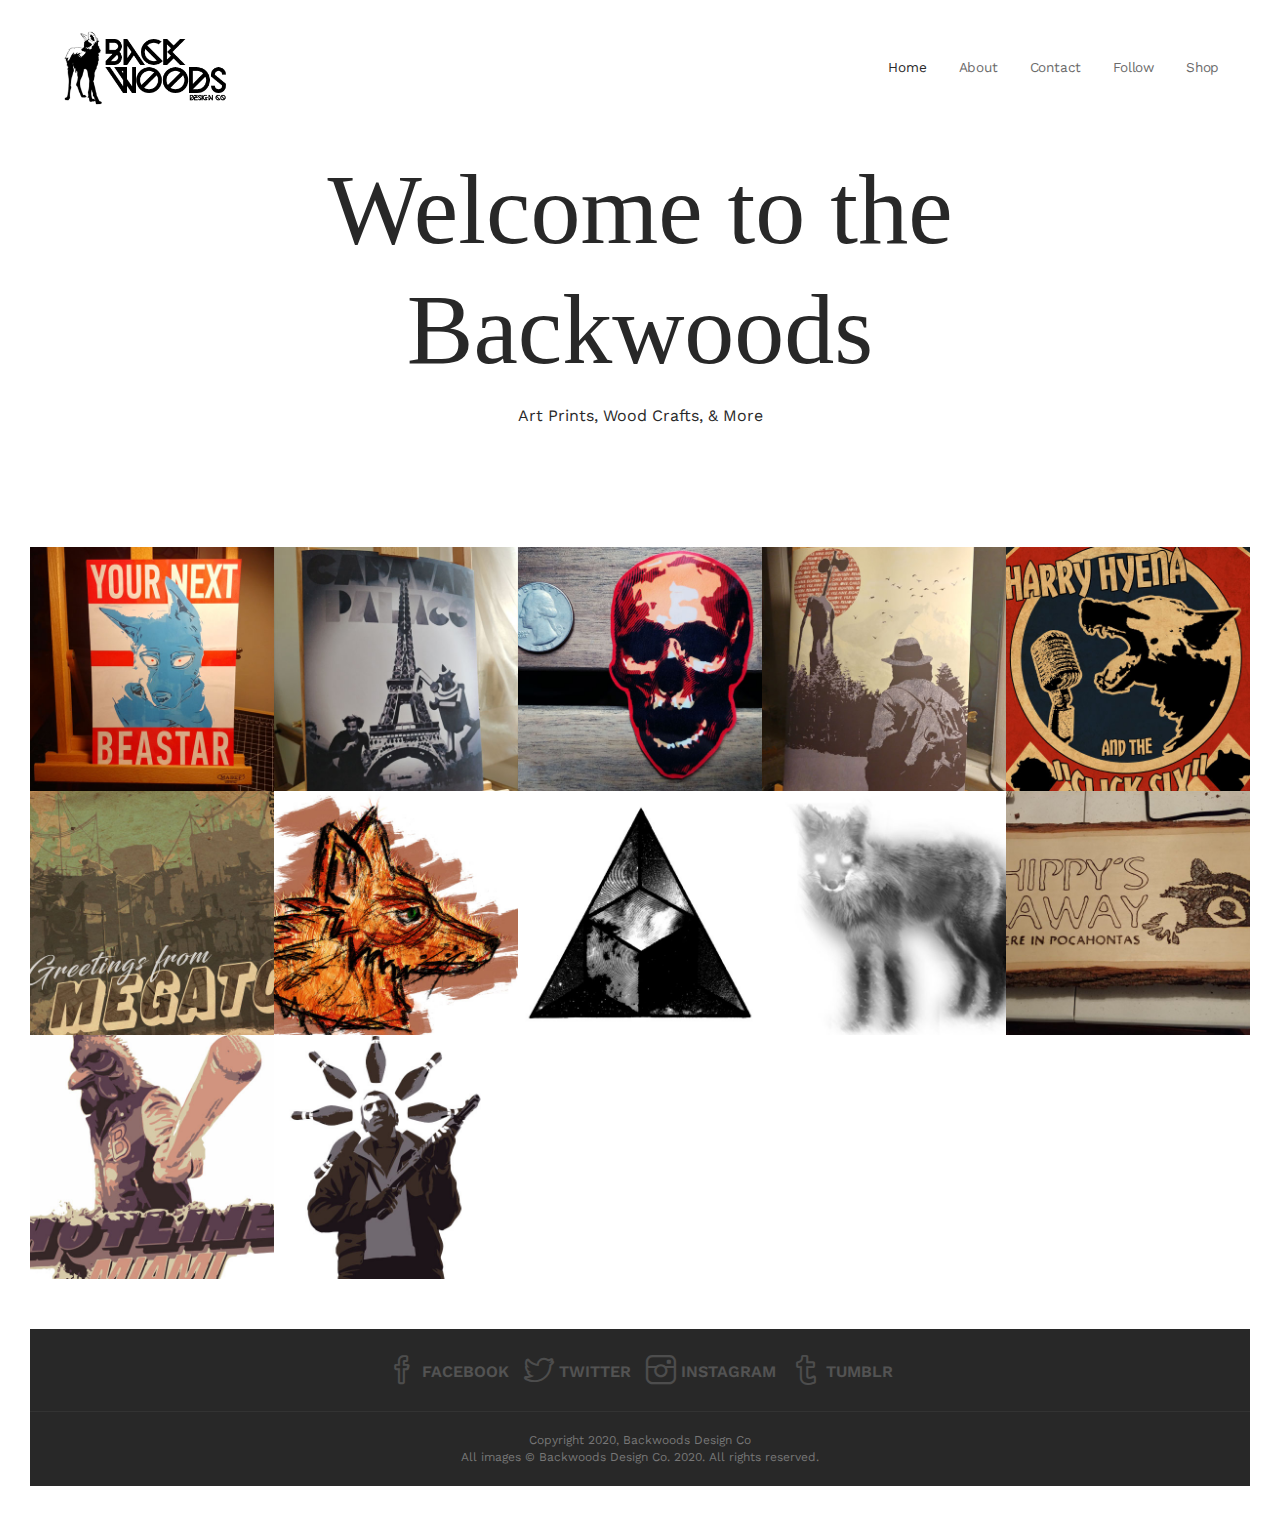
==== commit 94b164fb: "Update to html and links." ====
--- a/index.html
+++ b/index.html
@@ -59,7 +59,7 @@
           </header>
           <div class="background-white full-width"> 
             <div class="s-12 m-6 l-five">
-              <a class="image-with-hover-overlay image-hover-zoom" href="/" title="Portfolio Image">
+              <a class="image-with-hover-overlay image-hover-zoom" href="https://www.etsy.com/listing/759795134/beastars-legosi-for-beastar-pop-culture?ref=shop_home_feat_1" title="Portfolio Image">
                 <div class="image-hover-overlay background-primary"> 
                   <div class="image-hover-overlay-content text-center padding-2x">
                     <h3 class="text-white text-size-20 margin-bottom-10">Legosi For Beastar</h3>
@@ -70,7 +70,7 @@
               </a>	
             </div>
             <div class="s-12 m-6 l-five">
-              <a class="image-with-hover-overlay image-hover-zoom" href="/" title="Portfolio Image">
+              <a class="image-with-hover-overlay image-hover-zoom" href="https://www.etsy.com/listing/783732340/caravan-palace-running-from-the-robot?ref=shop_home_active_4" title="Portfolio Image">
                 <div class="image-hover-overlay background-primary"> 
                   <div class="image-hover-overlay-content text-center padding-2x">
                     <h3 class="text-white text-size-20 margin-bottom-10">Running From The Robot</h3>
@@ -81,7 +81,7 @@
               </a>	
             </div>
             <div class="s-12 m-6 l-five">
-              <a class="image-with-hover-overlay image-hover-zoom" href="/" title="Portfolio Image">
+              <a class="image-with-hover-overlay image-hover-zoom" href="https://www.etsy.com/listing/813878129/zed-the-dead-red-skeleton-head-matte?ref=shop_home_active_2" title="Portfolio Image">
                 <div class="image-hover-overlay background-primary"> 
                   <div class="image-hover-overlay-content text-center padding-2x">
                     <h3 class="text-white text-size-20 margin-bottom-10">Zed The Dead Red Skeleton Head</h3>
@@ -92,7 +92,7 @@
               </a>	
             </div>
             <div class="s-12 m-6 l-five">
-              <a class="image-with-hover-overlay image-hover-zoom" href="/" title="Portfolio Image">
+              <a class="image-with-hover-overlay image-hover-zoom" href="https://www.etsy.com/listing/796609108/siren-head-sirenhead-an-unfortunate?ref=shop_home_active_1&crt=1" title="Portfolio Image">
                 <div class="image-hover-overlay background-primary"> 
                   <div class="image-hover-overlay-content text-center padding-2x">
                     <h3 class="text-white text-size-20 margin-bottom-10">An Unforunate Encounter</h3>
@@ -103,7 +103,7 @@
               </a>	
             </div>
             <div class="s-12 m-6 l-five">
-              <a class="image-with-hover-overlay image-hover-zoom" href="/" title="Portfolio Image">
+              <a class="image-with-hover-overlay image-hover-zoom" href="https://www.redbubble.com/i/poster/Art-Deco-Band-Poster-by-RumFoxMedia/27911200.LVTDI" title="Portfolio Image">
                 <div class="image-hover-overlay background-primary"> 
                   <div class="image-hover-overlay-content text-center padding-2x">
                     <h3 class="text-white text-size-20 margin-bottom-10">Harry Hyena Poster</h3>
@@ -114,18 +114,18 @@
               </a>	
             </div>
             <div class="s-12 m-6 l-five">
-              <a class="image-with-hover-overlay image-hover-zoom" href="/" title="Portfolio Image">
+              <a class="image-with-hover-overlay image-hover-zoom" title="Portfolio Image">
                 <div class="image-hover-overlay background-primary"> 
                   <div class="image-hover-overlay-content text-center padding-2x">
                     <h3 class="text-white text-size-20 margin-bottom-10">Fallout Postcard Series</h3>
-                    <p class="text-white text-size-14 margin-bottom-20">A series of post cards based around locations in Fallout 3.</p>  
+                    <p class="text-white text-size-14 margin-bottom-20">A series of post cards based around locations in Fallout 3. Link coming soon!</p>  
                   </div> 
                 </div> 
                 <img class="full-img" src="img/portfolio/thumb-06.jpg" alt=""/>
               </a>	
             </div>
             <div class="s-12 m-6 l-five">
-              <a class="image-with-hover-overlay image-hover-zoom" href="/" title="Portfolio Image">
+              <a class="image-with-hover-overlay image-hover-zoom" href="https://www.redbubble.com/i/sticker/Graffiti-Fox-by-RumFoxMedia/27911058.EJUG5" title="Portfolio Image">
                 <div class="image-hover-overlay background-primary"> 
                   <div class="image-hover-overlay-content text-center padding-2x">
                     <h3 class="text-white text-size-20 margin-bottom-10">Painted Fox</h3>
@@ -136,7 +136,7 @@
               </a>	
             </div>
             <div class="s-12 m-6 l-five">
-              <a class="image-with-hover-overlay image-hover-zoom" href="/" title="Portfolio Image">
+              <a class="image-with-hover-overlay image-hover-zoom" href="https://www.redbubble.com/i/t-shirt/Gate-To-The-Galaxy-by-RumFoxMedia/44846979.D681C" title="Portfolio Image">
                 <div class="image-hover-overlay background-primary"> 
                   <div class="image-hover-overlay-content text-center padding-2x">
                     <h3 class="text-white text-size-20 margin-bottom-10">Gate To The Galaxy</h3>
@@ -147,7 +147,7 @@
               </a>	
             </div>
             <div class="s-12 m-6 l-five">
-              <a class="image-with-hover-overlay image-hover-zoom" href="/" title="Portfolio Image">
+              <a class="image-with-hover-overlay image-hover-zoom" href="https://www.redbubble.com/i/iphone-case/Double-Exposure-Fox-by-RumFoxMedia/30567255.PM7U2" title="Portfolio Image">
                 <div class="image-hover-overlay background-primary"> 
                   <div class="image-hover-overlay-content text-center padding-2x">
                     <h3 class="text-white text-size-20 margin-bottom-10">The Watcher</h3>
@@ -158,7 +158,7 @@
               </a>	
             </div>
             <div class="s-12 m-6 l-five">
-              <a class="image-with-hover-overlay image-hover-zoom" href="/" title="Portfolio Image">
+              <a class="image-with-hover-overlay image-hover-zoom" href="mailto:backwoodsdesignco@gmail.com" title="Portfolio Image">
                 <div class="image-hover-overlay background-primary"> 
                   <div class="image-hover-overlay-content text-center padding-2x">
                     <h3 class="text-white text-size-20 margin-bottom-10">Shippy's Hideaway</h3>
@@ -169,22 +169,22 @@
               </a>	
             </div>
             <div class="s-12 m-6 l-five">
-              <a class="image-with-hover-overlay image-hover-zoom" href="/" title="Portfolio Image">
+              <a class="image-with-hover-overlay image-hover-zoom" title="Portfolio Image">
                 <div class="image-hover-overlay background-primary"> 
                   <div class="image-hover-overlay-content text-center padding-2x">
                     <h3 class="text-white text-size-20 margin-bottom-10">Hotline Miami Project</h3>
-                    <p class="text-white text-size-14 margin-bottom-20">This is a WIP.</p>  
+                    <p class="text-white text-size-14 margin-bottom-20">This is a WIP. Link coming soon!</p>  
                   </div> 
                 </div> 
                 <img class="full-img" src="img/portfolio/thumb-11.jpg" alt=""/>
               </a>	
             </div>
             <div class="s-12 m-6 l-five">
-              <a class="image-with-hover-overlay image-hover-zoom" href="/" title="Portfolio Image">
+              <a class="image-with-hover-overlay image-hover-zoom" title="Portfolio Image">
                 <div class="image-hover-overlay background-primary"> 
                   <div class="image-hover-overlay-content text-center padding-2x">
                     <h3 class="text-white text-size-20 margin-bottom-10">Cousin Niko</h3>
-                    <p class="text-white text-size-14 margin-bottom-20">Originally created as an avatar for a friend.</p>  
+                    <p class="text-white text-size-14 margin-bottom-20">Originally created as an avatar for a friend. Link coming soon!</p>  
                   </div> 
                 </div> 
                 <img class="full-img" src="img/portfolio/thumb-12.jpg" alt=""/>
@@ -231,7 +231,7 @@
       <!-- FOOTER -->
       <footer>
         <!-- Contact Us -->
-		  <div class="background-dark padding text-center footer-social">
+		  <div class="background-dark padding margin-top-50 text-center footer-social">
           <a class="margin-right-10" target="_blank" href="https://www.facebook.com/intothebackwood"><i class="icon-sli-social-facebook text-size-30"></i> <span class="text-strong text-white hide-s hide-m">FACEBOOK</span></a>
           <a class="margin-right-10" target="_blank" href="https://twitter.com/intothebackwood"><i class="icon-sli-social-twitter text-size-30"></i> <span class="text-strong text-white hide-s hide-m">TWITTER</span></a>
           <a class="margin-right-10" target="_blank" href="https://www.instagram.com/intothebackwood/"><i class="icon-sli-social-instagram text-size-30"></i> <span class="text-strong text-white hide-s hide-m">INSTAGRAM</span></a>
